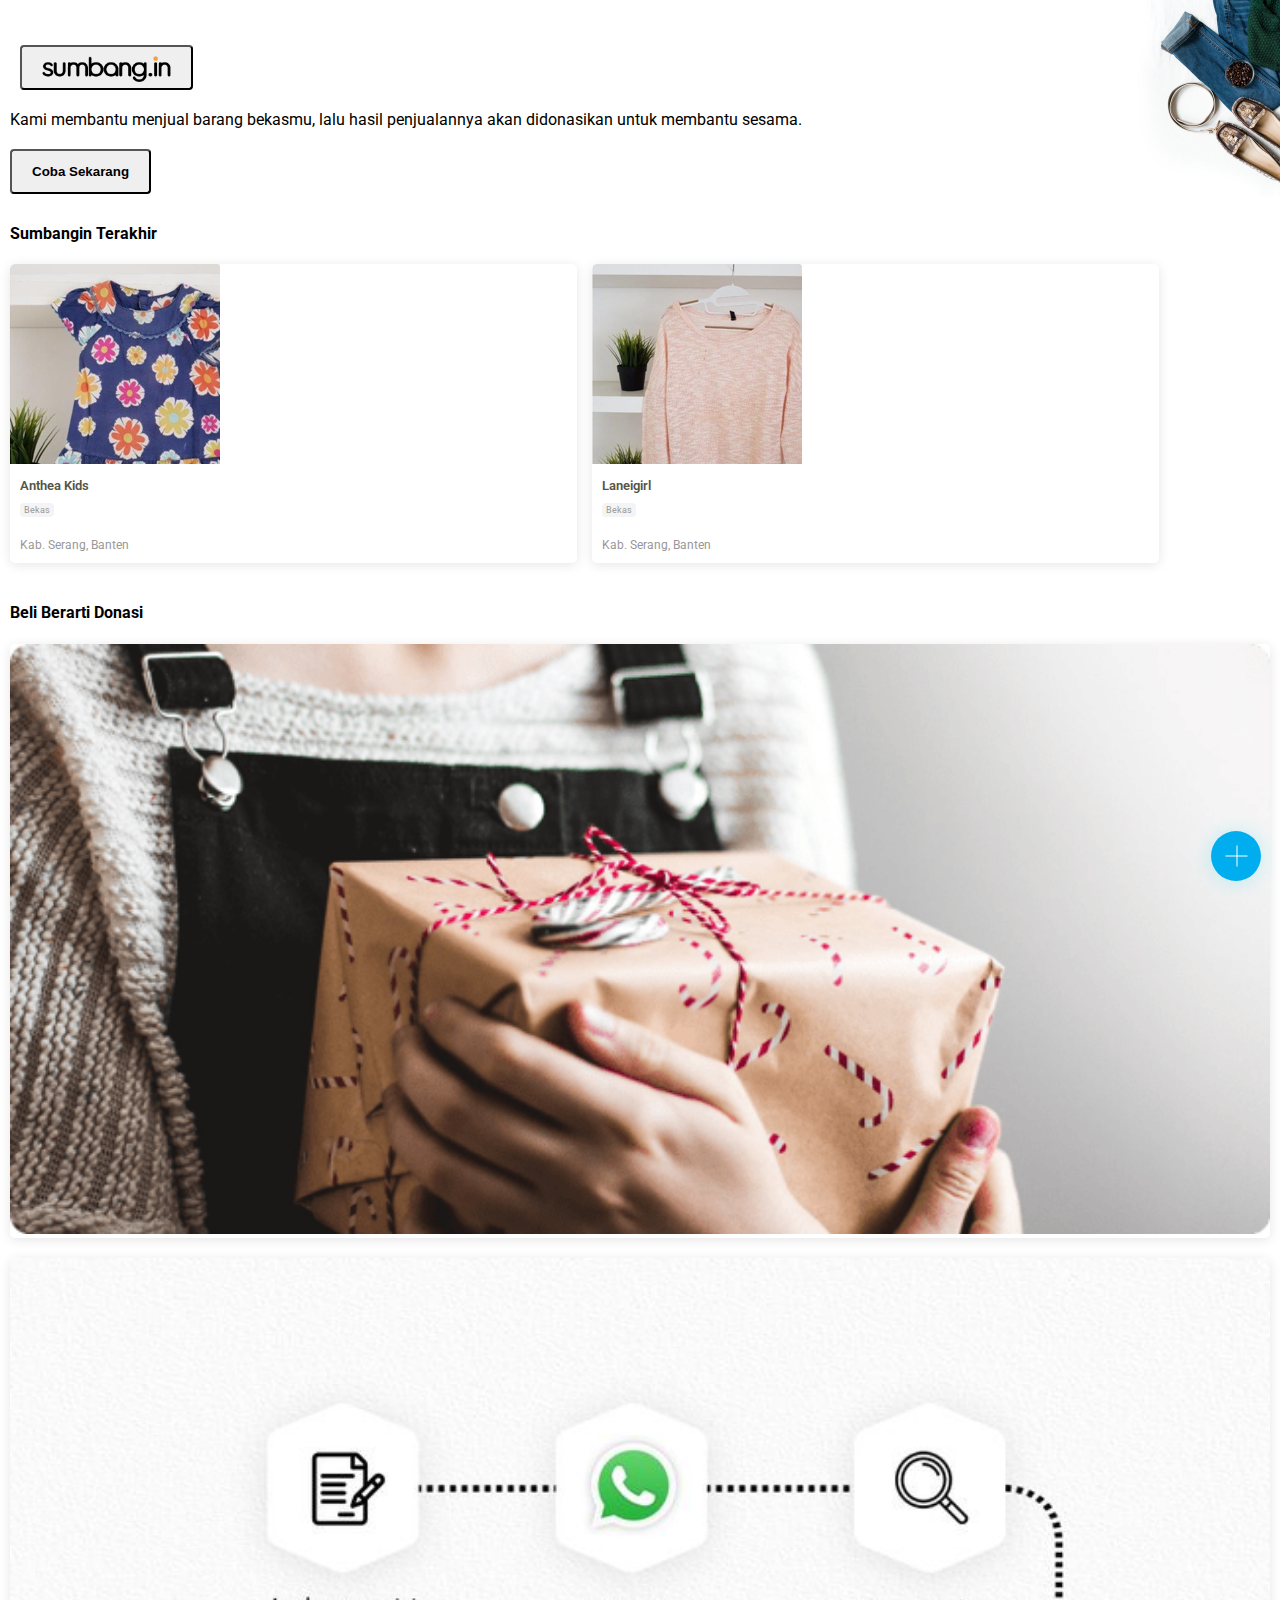
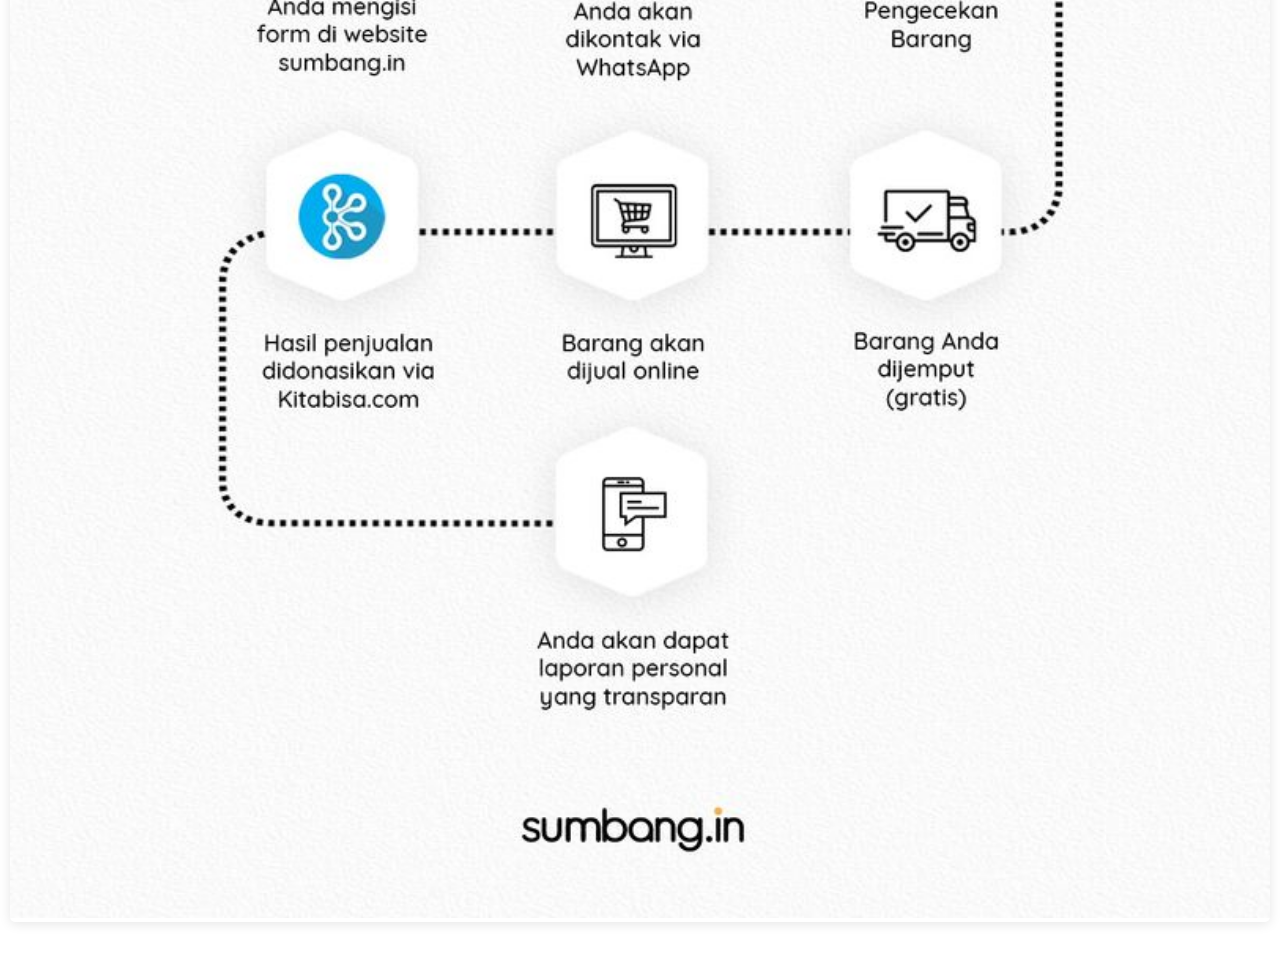
==== index.html @ 452224b4 "Update" ====
<!DOCTYPE html>
<html lang="en"> <!--<![endif]-->
<head>
<meta charset="utf-8">
<meta name="msapplication-tap-highlight" content="no" />
<meta name="viewport" content="width=device-width, initial-scale=1.0" />
<meta name="description" content="Center carousel">
<meta name="author" content="Bung Momo">
<meta http-equiv="Cache-control" content="public">
<meta name="format-detection" content="telephone=no">
<link rel="apple-touch-icon-precomposed" href="/apple-touch-icon.png" sizes="152x152">
<link rel="apple-touch-icon-precomposed" href="/apple-touch-icon.png">
<link rel="icon" type="image/png" href="/favicon.png">
<meta name="description" content="Mari turun tangan demi solidaritas kemanusiaan untuk musibah Gempa di Lombok." />
<script type="50c9aaccc6ecf32e24450e42-text/javascript">
/*<![CDATA[*/
assetUrl = "/assets/8a9e91f";
/*]]>*/
</script>
<title>Sumbangin</title>
<link href="https://cdnjs.cloudflare.com/ajax/libs/font-awesome/4.7.0/css/font-awesome.min.css" rel="stylesheet">
<link rel="stylesheet" href="https://assets.kitabisa.com/css/main.min.css?v=rev_cd9e3ce">
<!-- Stylesheets -->
<link rel="stylesheet" href="assets/css/update.css">
<!-- Owl Stylesheets -->
<link rel="stylesheet" href="assets/js/vendors/owlcarousel/owl.carousel.min.css">
<link rel="stylesheet" href="assets/js/vendors/owlcarousel/owl.theme.default.min.css">
<!-- Fancybox Stylesheets -->
<link rel="stylesheet" href="assets/js/vendors/fancybox/jquery.fancybox.min.css">
<link rel="manifest" href="/manifest.json">
</head>
<body id="site-body" class="home">
	<a href="contribute.html" class="btn--plus"><img alt="" alt="Add COntribute" src="images/btn--plus.svg"></a>
	<header class="pwa-header">
		<button class="btn">
			<img src="images/logo.svg">
		</button>
    </header>
    <!-- Login -->
	<div class="container">
		<div class="top-content">
			<p>Kami membantu menjual barang bekasmu, lalu hasil penjualannya akan didonasikan untuk membantu sesama. </p>
		</div>
        <div class="medium-padding">
			<div class="align-left">
				<button class="btn btn--normal btn--blue align-center">Coba Sekarang</button>
				<div class="margin--large-v">
					<h4>Sumbangin Terakhir</h4>
					<div class="product-item">
						<div class="product-item__head">
							<div class="product-item__badge"></div>
							<div class="product-item__image">
								<a href="detail.html"><img alt="" alt="Anthea Kids" src="images/sample-01.jpg"></a>
							</div>
						</div>
						<div class="product-item__body">
							<div class="product-item__name">
								Anthea Kids
							</div>
							<div class="product-item__option">
									<div class="product-item__info">
										Bekas
									</div>
							</div>
						</div>
						<div class="product-item_footer">
							<div class="product-item__location">
								Kab. Serang, Banten
							</div>
						</div>
					</div>
					<div class="product-item">
							<div class="product-item__head">
								<div class="product-item__badge"></div>
								<div class="product-item__image">
									<a href="detail.html"><img alt="" alt="Anthea Kids" src="images/sample-02.jpg"></a>
								</div>
							</div>
							<div class="product-item__body">
								<div class="product-item__name">
									Laneigirl
								</div>
								<div class="product-item__option">
										<div class="product-item__info">
											Bekas
										</div>
								</div>
							</div>
							<div class="product-item_footer">
								<div class="product-item__location">
									Kab. Serang, Banten
								</div>
							</div>
						</div>
					<div class="clearfix"></div>
				</div>
				<div class="margin--large-v">
					<h4>Beli Berarti Donasi</h4>
					<div class="post-content margin--medium-v">
						<img src="images/content--attribute-home.png" width="100%" alt="" />
					</div>
					<div class="post-content margin--medium-v">
						<img src="images/how-to.jpeg" alt="" width="100%" />
					</div>
				</div>
			</div>
		</div>
    </div>
	<script src="assets/js/vendors/jquery.min.js"></script>
</body>
</html>
---- assets/css/update.css ----
@import url("https://fonts.googleapis.com/css?family=Roboto:300,400,500,600");.animated-modal{max-width:550px;border-radius:8px;overflow:hidden;transform:translateY(150px);transition:all .7s}.animated-modal h2,.animated-modal p{transform:translateY(-50px);opacity:0;transition-property:transform, opacity;transition-duration:.4s}.fancybox-slide--current .animated-modal,.fancybox-slide--current .animated-modal h2,.fancybox-slide--current .animated-modal p{transform:translateY(0);opacity:1}.fancybox-slide--current .animated-modal h2{transition-delay:.1s}.fancybox-slide--current .animated-modal p{transition-delay:.3s}body{font-family:'Roboto', sans-serif !important;margin:0;padding:0;overflow-x:hidden;background-color:#fff}body.home{position:relative;background:url(../../images/top--attribute-home.png) no-repeat top right;background-size:175px auto;padding-top:25px}body.home .pwa-header{padding-top:20px;padding-bottom:20px;background:transparent}body.home .top-content{padding:0 10px}body.home .top-content p{max-width:75%;margin:0}body.home .post-content{border-radius:5px;box-shadow:0 2px 12px 0 rgba(0,0,0,0.1)}body.home .btn--plus{display:block;width:90px;height:90px;position:fixed;bottom:0;border-radius:50px;border:none;right:0;z-index:9}body .featuredImages{position:relative}body .featuredImages.owl-theme .owl-dots{position:absolute;left:0;right:0;bottom:0;z-index:9;margin:0}body .featuredImages.owl-theme .owl-dots .owl-dot span{width:6px;height:6px;background-color:#fff;box-shadow:0 2px 4px 0 rgba(0,0,0,0.15);margin:5px}body .featuredImages.owl-theme .owl-dots .owl-dot.active span{background-color:#00AFEF;width:14px}body .pwa-header{background-color:#fff;border-bottom:none;padding:20px 20px;position:relative}body .spacer{background-color:#f2f3f4;height:10px}body .product-item{position:relative;float:left;margin:0 15px 10px 0;border-radius:5px;box-shadow:0 2px 12px 0 rgba(0,0,0,0.1);-webkit-box-shadow:0 2px 12px 0 rgba(0,0,0,0.1);overflow:hidden;background-color:#fff;min-width:145px;width:45%;min-height:210px}body .product-item__head{position:relative}body .product-item__badge{width:100%;position:absolute;top:0;left:0;z-index:100}body .product-item__image{position:relative;width:100%;height:100%;min-width:145px;min-height:115px;max-width:210px;max-height:210px;overflow:hidden;border-top-right-radius:3px;border-top-left-radius:3px}body .product-item__body{height:75px;padding:10px}body .product-item__name{position:relative;height:20px;font-weight:600;font-size:13px;color:#555545;overflow:hidden;line-height:16px}body .product-item__price{font-size:12px;font-weight:600;color:#ff7900 !important;padding-top:2px}body .product-item__option{position:relative}body .product-item__info{display:inline-block;padding:2px 4px;font-size:9px;color:#989898;border-radius:4px;text-transform:capitalize;background:#f4f4f4;margin-top:2px}body .product-item_footer{position:absolute;bottom:8px;width:100%;left:0;padding:0 10px}body .product-item__location{position:relative;margin-bottom:3px;white-space:nowrap;width:100%;font-size:12px;color:#989898;overflow:hidden}body .radio-container{height:80px;width:80px;display:block;padding:20px 0;background-color:#F8F8F8;border:1px solid #D8D8D8;border-radius:10px;-webkit-transition-duration:.2s;-moz-transition-duration:.2s;-o-transition-duration:.2s;transition-duration:.2s;cursor:pointer}body .radio-container+span{font-size:12px}body .radio-image{opacity:.2}body .radio-hidden:checked ~ .radio-image{transform:scale(1);opacity:1}body .radio-hidden{position:absolute;visibility:hidden;opacity:.4}body .radio-container{margin:10px}body .radio-image:hover{transform:scale(1.03)}body .icon-cat{margin:0 auto 10px}body .fancybox-slide--html{overflow:hidden}body .fancybox-content{font-family:'Open Sans',sans-serif;text-align:center;max-width:375px;width:95%;padding:15px;position:relative;vertical-align:bottom}body .fancybox-content:before{background-color:#e8e8e8;content:'';display:block;width:50px;height:4px;border-radius:4px;position:absolute;top:10px;left:50%;margin-left:-25px;z-index:0}body .fancybox-slide--html .fancybox-content{margin-bottom:15px}body .form-input{padding:.5em .75em;border-color:#E8E9EB;border-radius:3px;box-shadow:none;height:45px}body .form__row{position:relative;margin-bottom:15px}body .form__row.change-payment{padding:8px 0;border-top:1px solid #E8E9EB;border-bottom:1px solid #E8E9EB}body .form__row--amount .label-amount{font-size:24px;color:#4A4A4A;margin:10px 15px}body .form__row--amount .input-amount{font-size:24px;color:#4a4a4a;background-color:#F8F8F8;border-color:#F8F8F8;text-align:right;padding-right:15px;height:auto}body .form__row--amount .input-amount:focus,body .form__row--amount .input-amount:active,body .form__row--amount .input-amount:visited{color:#4a4a4a}body .form__row--amount .input-amount::-webkit-input-placeholder{color:#989898;font-weight:600}body .form__row textarea{resize:none;height:auto}body .form-info--counter{position:absolute;bottom:10px;right:10px;color:#989898;font-size:12px;z-index:999}body ::-webkit-input-placeholder{color:#989898;font-weight:300}body ::-moz-placeholder{color:#989898;font-weight:300}body :-ms-input-placeholder{color:#989898;font-weight:300}body :-moz-placeholder{color:#989898;font-weight:300}body .checkbox-wrapper--alt.align-top>input[type="checkbox"]+.checkbox-content{margin-top:1px}body .tooltip .tooltip__body{background-color:#FCF28F;box-shadow:none;padding:10px;border-radius:4px}body .tooltip .tooltip__body .material-icons{vertical-align:top}body .accordion{width:100%;margin:0 0 20px}body .accordion .link{background-color:#fff;cursor:pointer;display:block;padding:15px 20px;color:#ADADAD;font-size:14px;font-weight:400;box-shadow:0 2px 4px 0 rgba(0,0,0,0.1);border-bottom:1px solid #d8d8d8;position:relative;-webkit-transition:all 0.4s ease;-o-transition:all 0.4s ease;transition:all 0.4s ease}body .accordion li:last-child .link{border-bottom:0}body .accordion li i{position:absolute;top:16px;left:12px;font-size:18px;color:#595959;-webkit-transition:all 0.4s ease;-o-transition:all 0.4s ease;transition:all 0.4s ease}body .accordion li i.fa-chevron-down{right:12px;left:auto;font-size:16px}body .accordion p{margin:10px 0}body .accordion li.open .link{color:#4d4d4d}body .accordion li.open i{color:#4d4d4d}body .accordion li.open i.fa-chevron-down{-webkit-transform:rotate(180deg);-ms-transform:rotate(180deg);-o-transform:rotate(180deg);transform:rotate(180deg)}body .accordion li.default .submenu{display:block}body .submenu{display:none;background:#f2f3f4;font-size:14px}body .submenu li ul{padding-left:20px}body .submenu li ul>li{list-style:disc;font-size:12px}body .submenu a{display:block;text-decoration:none;-webkit-transition:all 0.25s ease;-o-transition:all 0.25s ease;transition:all 0.25s ease}body .submenu a:hover{background:#b63b4d;color:#FFF}body .vcode-input{width:40px;height:40px;text-align:center;font-size:24px;border:none;border-bottom:1px solid #d8d8d8;background-color:transparent;margin:10px 6px 15px}body .input-file{opacity:0;overflow:hidden;position:absolute;z-index:-1}body .input-file+.js-labelFile{overflow:hidden;text-overflow:ellipsis;white-space:nowrap;cursor:pointer}body .input-file+.js-labelFile .icon:before{content:"\f093"}body .input-file+.js-labelFile.has-file .icon:before{content:"\f00c";color:#5AAC7B}body .container-fluid{width:100%}body .d-inline{display:inline-block}body .d-block{display:block}body .white-bg{background-color:#fff}body .grey-bg{background-color:#f2f3f4}body .btn{font-weight:600;border-radius:4px;height:45px;padding:.7em 1.5em}body .btn-stiky{padding:15px 10px;background-color:#f2f3f4}body .btn--large{padding:.9em 1.25em}body .btn-google-new{background-color:#F7F7F7}body .clr-softgrey{color:#989898}body .text-semibold{font-weight:600}body .label-text{font-size:12px}body .margin--large-t{margin-top:30px}body .margin--large-r{margin-right:30px}body .margin--large-b{margin-bottom:30px}body .margin--large-r{margin-right:30px}body .margin--large-v{margin-top:30px;margin-bottom:30px}body .margin--large-h{margin-right:30px;margin-left:30px}body .margin--medium-t{margin-top:20px}body .margin--medium-r{margin-right:20px}body .margin--medium-b{margin-bottom:20px}body .margin--medium-r{margin-right:20px}body .margin--medium-v{margin-top:20px;margin-bottom:20px}body .margin--medium-h{margin-right:20px;margin-left:20px}body .margin--normal-t{margin-top:15px}body .margin--normal-r{margin-right:15px}body .margin--normal-b{margin-bottom:15px}body .margin--normal-r{margin-right:15px}body .margin--normal-v{margin-top:15px;margin-bottom:15px}body .margin--normal-h{margin-right:15px;margin-left:15px}body .margin--small-t{margin-top:10px}body .margin--small-r{margin-right:10px}body .margin--small-b{margin-bottom:10px}body .margin--small-r{margin-right:10px}body .margin--small-v{margin-top:10px;margin-bottom:10px}body .margin--small-h{margin-right:10px;margin-left:10px}body .margin--xsmall-t{margin-top:5px}body .margin--xsmall-r{margin-right:5px}body .margin--xsmall-b{margin-bottom:5px}body .margin--xsmall-r{margin-right:5px}body .margin--xsmall-v{margin-top:5px;margin-bottom:5px}body .margin--xsmall-h{margin-right:5px;margin-left:5px}body .margin--no-t{margin-top:0}body .medium-padding{padding:20px 10px}body .large-padding{padding:20px 20px}body .no-padding{padding:0}body .no-padding-top{padding-top:0}body .no-padding-left{padding-left:0}body .no-padding-right{padding-right:0}body .no-padding-bottom{padding-bottom:0}body .clearfix{clear:both}body ol{padding-left:15px;padding-right:15px}body ul{list-style:none;padding-left:0}
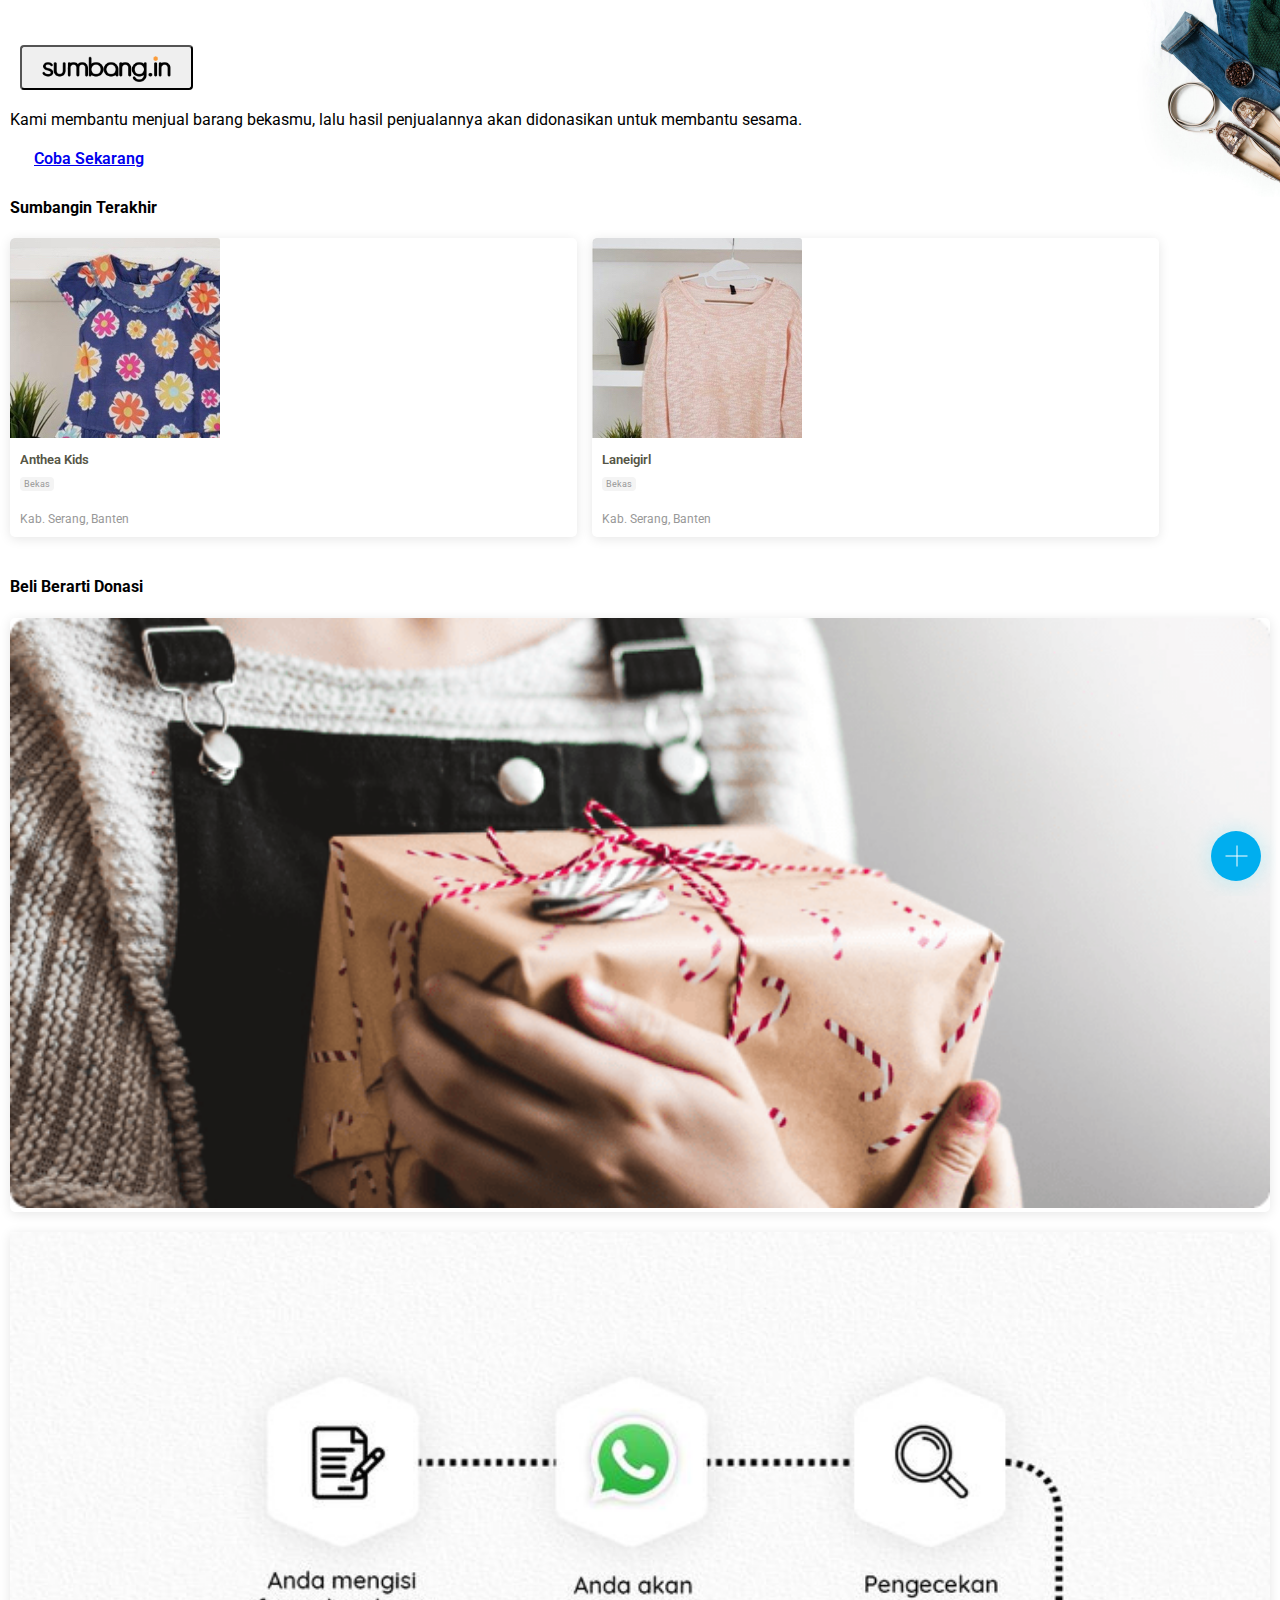
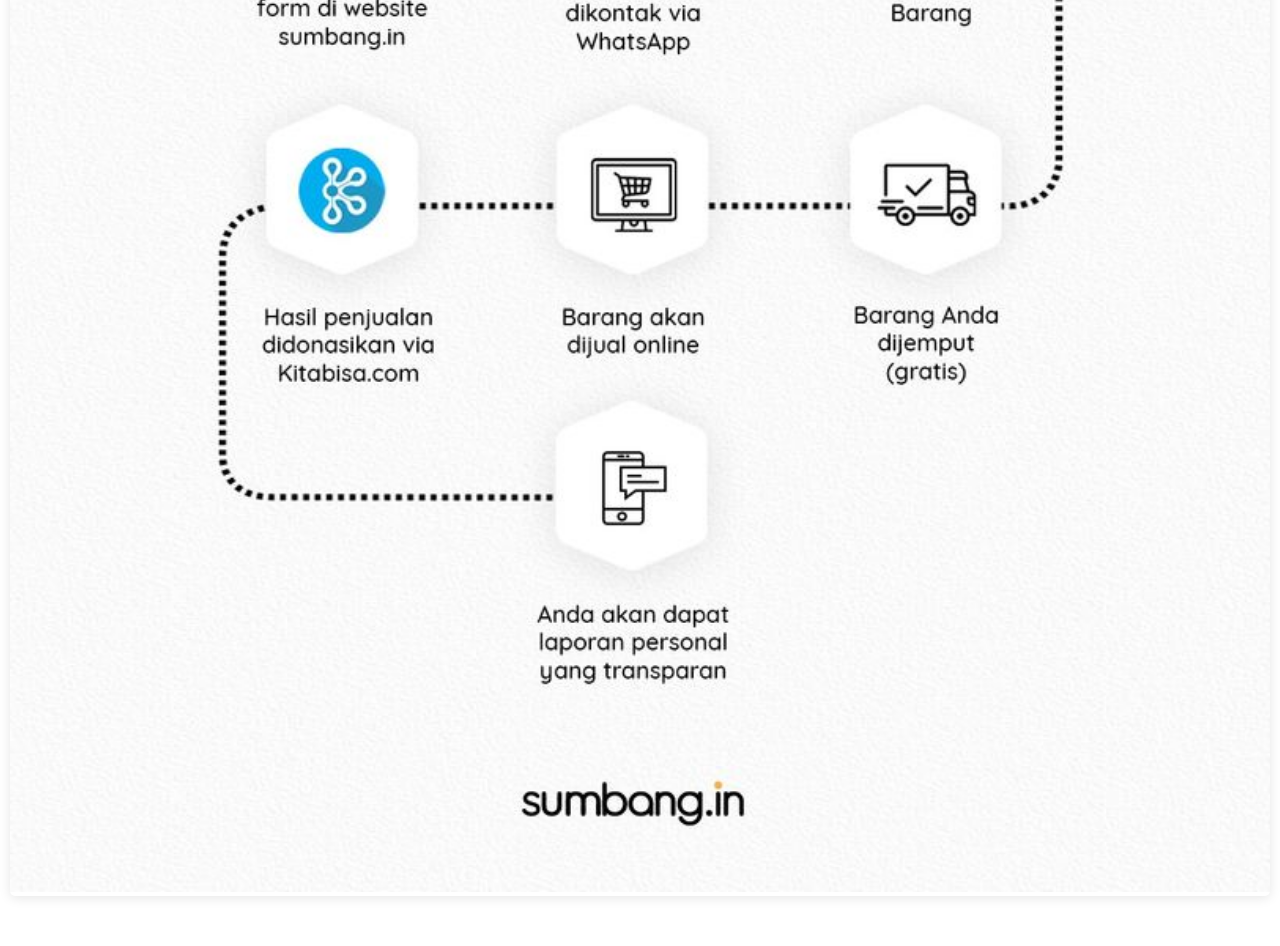
==== commit 970622bc: "Update" ====
--- a/index.html
+++ b/index.html
@@ -43,7 +43,7 @@
 		</div>
         <div class="medium-padding">
 			<div class="align-left">
-				<button class="btn btn--normal btn--blue align-center">Coba Sekarang</button>
+				<a href="contribute.html" class="btn btn--normal btn--blue align-center">Coba Sekarang</a>
 				<div class="margin--large-v">
 					<h4>Sumbangin Terakhir</h4>
 					<div class="product-item">
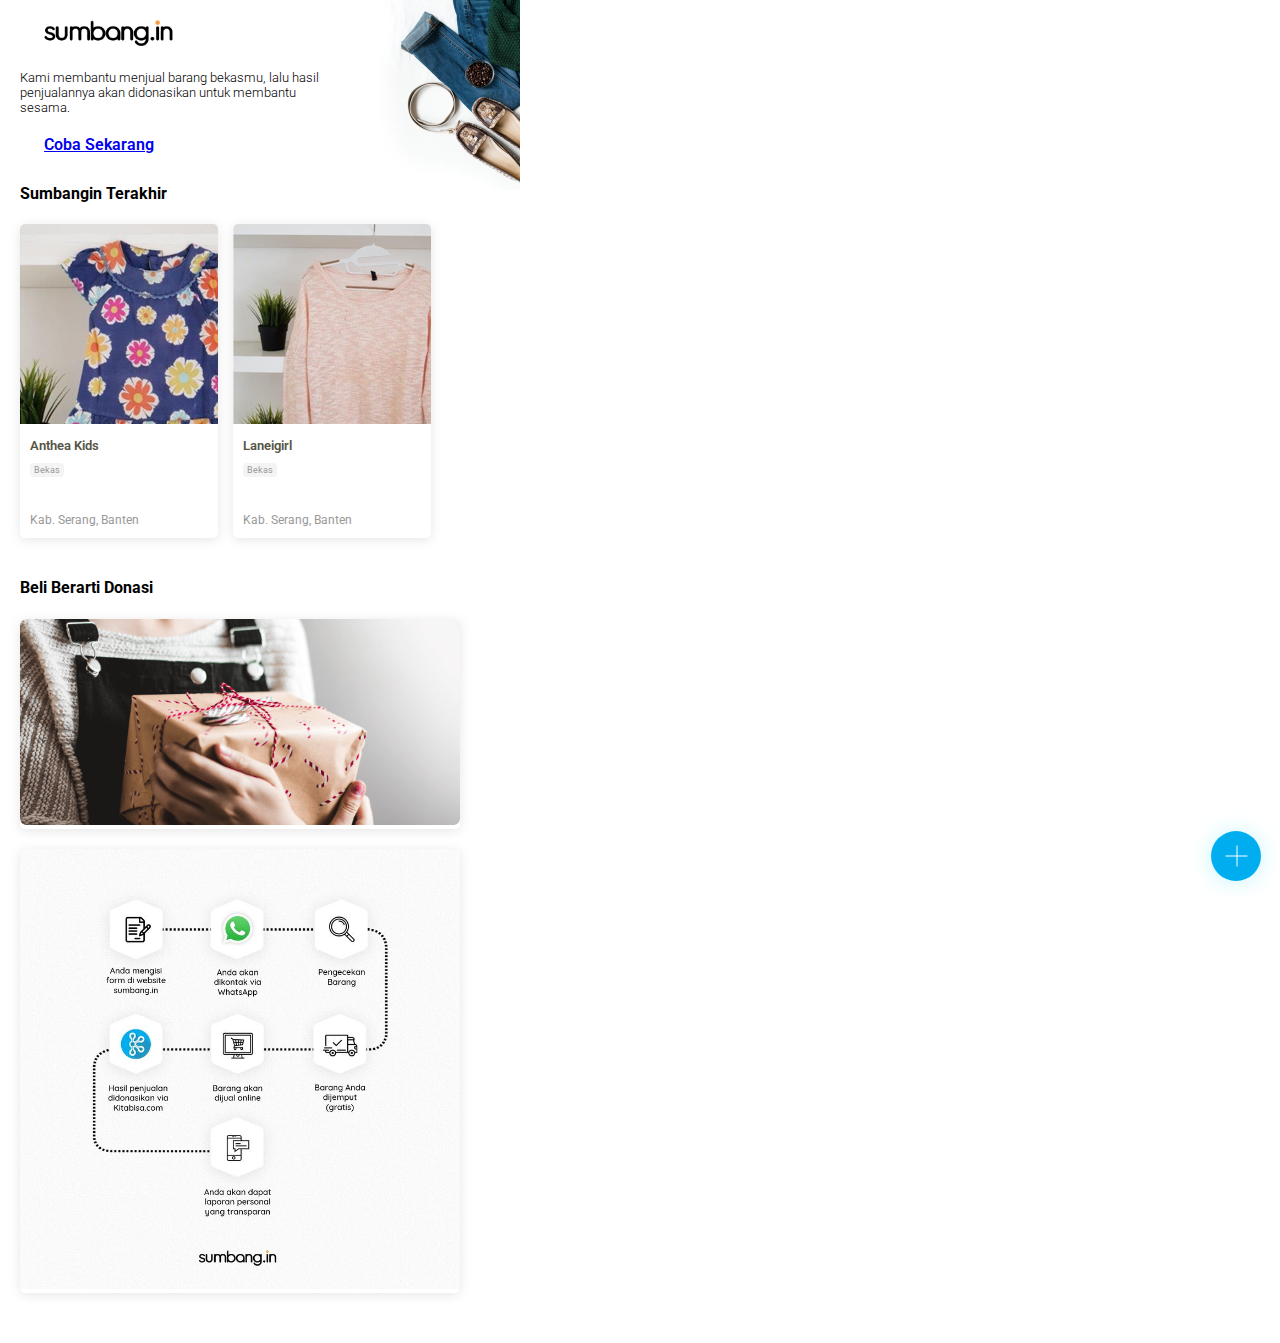
==== commit 1dfaab25: "Update contribute" ====
--- a/index.html
+++ b/index.html
@@ -11,7 +11,7 @@
 <link rel="apple-touch-icon-precomposed" href="/apple-touch-icon.png" sizes="152x152">
 <link rel="apple-touch-icon-precomposed" href="/apple-touch-icon.png">
 <link rel="icon" type="image/png" href="/favicon.png">
-<meta name="description" content="Mari turun tangan demi solidaritas kemanusiaan untuk musibah Gempa di Lombok." />
+<meta name="description" content="Kami membantu menjual barang bekasmu, lalu hasil penjualannya akan didonasikan untuk membantu sesama." />
 <script type="50c9aaccc6ecf32e24450e42-text/javascript">
 /*<![CDATA[*/
 assetUrl = "/assets/8a9e91f";
@@ -29,15 +29,14 @@
 <link rel="stylesheet" href="assets/js/vendors/fancybox/jquery.fancybox.min.css">
 <link rel="manifest" href="/manifest.json">
 </head>
-<body id="site-body" class="home">
-	<a href="contribute.html" class="btn--plus"><img alt="" alt="Add COntribute" src="images/btn--plus.svg"></a>
-	<header class="pwa-header">
-		<button class="btn">
+<body id="site-body" class="home container white-bg">
+	<a href="contribute.html" class="btn--plus"><img alt="" alt="Add Contribute" src="images/btn--plus.svg"></a>
+	<header class="pwa-header container">
+		<a href="/" class="btn" title="Sumbang.in">
 			<img src="images/logo.svg">
-		</button>
+		</a>
     </header>
-    <!-- Login -->
-	<div class="container">
+	<div class="container white-bg">
 		<div class="top-content">
 			<p>Kami membantu menjual barang bekasmu, lalu hasil penjualannya akan didonasikan untuk membantu sesama. </p>
 		</div>
--- a/assets/css/update.css
+++ b/assets/css/update.css
@@ -1 +1 @@
-@import url("https://fonts.googleapis.com/css?family=Roboto:300,400,500,600");.animated-modal{max-width:550px;border-radius:8px;overflow:hidden;transform:translateY(150px);transition:all .7s}.animated-modal h2,.animated-modal p{transform:translateY(-50px);opacity:0;transition-property:transform, opacity;transition-duration:.4s}.fancybox-slide--current .animated-modal,.fancybox-slide--current .animated-modal h2,.fancybox-slide--current .animated-modal p{transform:translateY(0);opacity:1}.fancybox-slide--current .animated-modal h2{transition-delay:.1s}.fancybox-slide--current .animated-modal p{transition-delay:.3s}body{font-family:'Roboto', sans-serif !important;margin:0;padding:0;overflow-x:hidden;background-color:#fff}body.home{position:relative;background:url(../../images/top--attribute-home.png) no-repeat top right;background-size:175px auto;padding-top:25px}body.home .pwa-header{padding-top:20px;padding-bottom:20px;background:transparent}body.home .top-content{padding:0 10px}body.home .top-content p{max-width:75%;margin:0}body.home .post-content{border-radius:5px;box-shadow:0 2px 12px 0 rgba(0,0,0,0.1)}body.home .btn--plus{display:block;width:90px;height:90px;position:fixed;bottom:0;border-radius:50px;border:none;right:0;z-index:9}body .featuredImages{position:relative}body .featuredImages.owl-theme .owl-dots{position:absolute;left:0;right:0;bottom:0;z-index:9;margin:0}body .featuredImages.owl-theme .owl-dots .owl-dot span{width:6px;height:6px;background-color:#fff;box-shadow:0 2px 4px 0 rgba(0,0,0,0.15);margin:5px}body .featuredImages.owl-theme .owl-dots .owl-dot.active span{background-color:#00AFEF;width:14px}body .pwa-header{background-color:#fff;border-bottom:none;padding:20px 20px;position:relative}body .spacer{background-color:#f2f3f4;height:10px}body .product-item{position:relative;float:left;margin:0 15px 10px 0;border-radius:5px;box-shadow:0 2px 12px 0 rgba(0,0,0,0.1);-webkit-box-shadow:0 2px 12px 0 rgba(0,0,0,0.1);overflow:hidden;background-color:#fff;min-width:145px;width:45%;min-height:210px}body .product-item__head{position:relative}body .product-item__badge{width:100%;position:absolute;top:0;left:0;z-index:100}body .product-item__image{position:relative;width:100%;height:100%;min-width:145px;min-height:115px;max-width:210px;max-height:210px;overflow:hidden;border-top-right-radius:3px;border-top-left-radius:3px}body .product-item__body{height:75px;padding:10px}body .product-item__name{position:relative;height:20px;font-weight:600;font-size:13px;color:#555545;overflow:hidden;line-height:16px}body .product-item__price{font-size:12px;font-weight:600;color:#ff7900 !important;padding-top:2px}body .product-item__option{position:relative}body .product-item__info{display:inline-block;padding:2px 4px;font-size:9px;color:#989898;border-radius:4px;text-transform:capitalize;background:#f4f4f4;margin-top:2px}body .product-item_footer{position:absolute;bottom:8px;width:100%;left:0;padding:0 10px}body .product-item__location{position:relative;margin-bottom:3px;white-space:nowrap;width:100%;font-size:12px;color:#989898;overflow:hidden}body .radio-container{height:80px;width:80px;display:block;padding:20px 0;background-color:#F8F8F8;border:1px solid #D8D8D8;border-radius:10px;-webkit-transition-duration:.2s;-moz-transition-duration:.2s;-o-transition-duration:.2s;transition-duration:.2s;cursor:pointer}body .radio-container+span{font-size:12px}body .radio-image{opacity:.2}body .radio-hidden:checked ~ .radio-image{transform:scale(1);opacity:1}body .radio-hidden{position:absolute;visibility:hidden;opacity:.4}body .radio-container{margin:10px}body .radio-image:hover{transform:scale(1.03)}body .icon-cat{margin:0 auto 10px}body .fancybox-slide--html{overflow:hidden}body .fancybox-content{font-family:'Open Sans',sans-serif;text-align:center;max-width:375px;width:95%;padding:15px;position:relative;vertical-align:bottom}body .fancybox-content:before{background-color:#e8e8e8;content:'';display:block;width:50px;height:4px;border-radius:4px;position:absolute;top:10px;left:50%;margin-left:-25px;z-index:0}body .fancybox-slide--html .fancybox-content{margin-bottom:15px}body .form-input{padding:.5em .75em;border-color:#E8E9EB;border-radius:3px;box-shadow:none;height:45px}body .form__row{position:relative;margin-bottom:15px}body .form__row.change-payment{padding:8px 0;border-top:1px solid #E8E9EB;border-bottom:1px solid #E8E9EB}body .form__row--amount .label-amount{font-size:24px;color:#4A4A4A;margin:10px 15px}body .form__row--amount .input-amount{font-size:24px;color:#4a4a4a;background-color:#F8F8F8;border-color:#F8F8F8;text-align:right;padding-right:15px;height:auto}body .form__row--amount .input-amount:focus,body .form__row--amount .input-amount:active,body .form__row--amount .input-amount:visited{color:#4a4a4a}body .form__row--amount .input-amount::-webkit-input-placeholder{color:#989898;font-weight:600}body .form__row textarea{resize:none;height:auto}body .form-info--counter{position:absolute;bottom:10px;right:10px;color:#989898;font-size:12px;z-index:999}body ::-webkit-input-placeholder{color:#989898;font-weight:300}body ::-moz-placeholder{color:#989898;font-weight:300}body :-ms-input-placeholder{color:#989898;font-weight:300}body :-moz-placeholder{color:#989898;font-weight:300}body .checkbox-wrapper--alt.align-top>input[type="checkbox"]+.checkbox-content{margin-top:1px}body .tooltip .tooltip__body{background-color:#FCF28F;box-shadow:none;padding:10px;border-radius:4px}body .tooltip .tooltip__body .material-icons{vertical-align:top}body .accordion{width:100%;margin:0 0 20px}body .accordion .link{background-color:#fff;cursor:pointer;display:block;padding:15px 20px;color:#ADADAD;font-size:14px;font-weight:400;box-shadow:0 2px 4px 0 rgba(0,0,0,0.1);border-bottom:1px solid #d8d8d8;position:relative;-webkit-transition:all 0.4s ease;-o-transition:all 0.4s ease;transition:all 0.4s ease}body .accordion li:last-child .link{border-bottom:0}body .accordion li i{position:absolute;top:16px;left:12px;font-size:18px;color:#595959;-webkit-transition:all 0.4s ease;-o-transition:all 0.4s ease;transition:all 0.4s ease}body .accordion li i.fa-chevron-down{right:12px;left:auto;font-size:16px}body .accordion p{margin:10px 0}body .accordion li.open .link{color:#4d4d4d}body .accordion li.open i{color:#4d4d4d}body .accordion li.open i.fa-chevron-down{-webkit-transform:rotate(180deg);-ms-transform:rotate(180deg);-o-transform:rotate(180deg);transform:rotate(180deg)}body .accordion li.default .submenu{display:block}body .submenu{display:none;background:#f2f3f4;font-size:14px}body .submenu li ul{padding-left:20px}body .submenu li ul>li{list-style:disc;font-size:12px}body .submenu a{display:block;text-decoration:none;-webkit-transition:all 0.25s ease;-o-transition:all 0.25s ease;transition:all 0.25s ease}body .submenu a:hover{background:#b63b4d;color:#FFF}body .vcode-input{width:40px;height:40px;text-align:center;font-size:24px;border:none;border-bottom:1px solid #d8d8d8;background-color:transparent;margin:10px 6px 15px}body .input-file{opacity:0;overflow:hidden;position:absolute;z-index:-1}body .input-file+.js-labelFile{overflow:hidden;text-overflow:ellipsis;white-space:nowrap;cursor:pointer}body .input-file+.js-labelFile .icon:before{content:"\f093"}body .input-file+.js-labelFile.has-file .icon:before{content:"\f00c";color:#5AAC7B}body .container-fluid{width:100%}body .d-inline{display:inline-block}body .d-block{display:block}body .white-bg{background-color:#fff}body .grey-bg{background-color:#f2f3f4}body .btn{font-weight:600;border-radius:4px;height:45px;padding:.7em 1.5em}body .btn-stiky{padding:15px 10px;background-color:#f2f3f4}body .btn--large{padding:.9em 1.25em}body .btn-google-new{background-color:#F7F7F7}body .clr-softgrey{color:#989898}body .text-semibold{font-weight:600}body .label-text{font-size:12px}body .margin--large-t{margin-top:30px}body .margin--large-r{margin-right:30px}body .margin--large-b{margin-bottom:30px}body .margin--large-r{margin-right:30px}body .margin--large-v{margin-top:30px;margin-bottom:30px}body .margin--large-h{margin-right:30px;margin-left:30px}body .margin--medium-t{margin-top:20px}body .margin--medium-r{margin-right:20px}body .margin--medium-b{margin-bottom:20px}body .margin--medium-r{margin-right:20px}body .margin--medium-v{margin-top:20px;margin-bottom:20px}body .margin--medium-h{margin-right:20px;margin-left:20px}body .margin--normal-t{margin-top:15px}body .margin--normal-r{margin-right:15px}body .margin--normal-b{margin-bottom:15px}body .margin--normal-r{margin-right:15px}body .margin--normal-v{margin-top:15px;margin-bottom:15px}body .margin--normal-h{margin-right:15px;margin-left:15px}body .margin--small-t{margin-top:10px}body .margin--small-r{margin-right:10px}body .margin--small-b{margin-bottom:10px}body .margin--small-r{margin-right:10px}body .margin--small-v{margin-top:10px;margin-bottom:10px}body .margin--small-h{margin-right:10px;margin-left:10px}body .margin--xsmall-t{margin-top:5px}body .margin--xsmall-r{margin-right:5px}body .margin--xsmall-b{margin-bottom:5px}body .margin--xsmall-r{margin-right:5px}body .margin--xsmall-v{margin-top:5px;margin-bottom:5px}body .margin--xsmall-h{margin-right:5px;margin-left:5px}body .margin--no-t{margin-top:0}body .medium-padding{padding:20px 10px}body .large-padding{padding:20px 20px}body .no-padding{padding:0}body .no-padding-top{padding-top:0}body .no-padding-left{padding-left:0}body .no-padding-right{padding-right:0}body .no-padding-bottom{padding-bottom:0}body .clearfix{clear:both}body ol{padding-left:15px;padding-right:15px}body ul{list-style:none;padding-left:0}
+@import url("https://fonts.googleapis.com/css?family=Roboto:300,400,500,600");.animated-modal{max-width:550px;border-radius:8px;overflow:hidden;transform:translateY(150px);transition:all .7s}.animated-modal h2,.animated-modal p{transform:translateY(-50px);opacity:0;transition-property:transform, opacity;transition-duration:.4s}.fancybox-slide--current .animated-modal,.fancybox-slide--current .animated-modal h2,.fancybox-slide--current .animated-modal p{transform:translateY(0);opacity:1}.fancybox-slide--current .animated-modal h2{transition-delay:.1s}.fancybox-slide--current .animated-modal p{transition-delay:.3s}body{font-family:'Roboto', sans-serif !important;margin:0;padding:0;overflow-x:hidden}body.home{position:relative;width:100%}body.home .pwa-header{padding-top:20px;padding-bottom:20px}body.home .pwa-header:before{content:'';display:block;position:absolute;width:175px;height:190px;top:0;right:0;z-index:2;background:#f2f4f2 url(../../images/top--attribute-home.png) no-repeat top right;background-size:175px auto}body.home .top-content{font-size:13px;font-weight:300;padding:0 20px}body.home .top-content p{max-width:70%;margin:0}body.home .post-content{border-radius:5px;box-shadow:0 2px 12px 0 rgba(0,0,0,0.1)}body.home .btn--plus{display:block;width:90px;height:90px;position:fixed;bottom:0;border-radius:50px;border:none;right:0;z-index:9}body .featuredImages{position:relative}body .featuredImages.owl-theme .owl-dots{position:absolute;left:0;right:0;bottom:0;z-index:9;margin:0}body .featuredImages.owl-theme .owl-dots .owl-dot span{width:6px;height:6px;background-color:#fff;box-shadow:0 2px 4px 0 rgba(0,0,0,0.15);margin:5px}body .featuredImages.owl-theme .owl-dots .owl-dot.active span{background-color:#00AFEF;width:14px}body .pwa-header{background-color:#fff;border-bottom:none;padding:20px 20px;position:relative}body .spacer{background-color:#f2f3f4;height:10px}body .product-item{position:relative;float:left;margin:0 15px 10px 0;border-radius:5px;box-shadow:0 2px 12px 0 rgba(0,0,0,0.1);-webkit-box-shadow:0 2px 12px 0 rgba(0,0,0,0.1);overflow:hidden;background-color:#fff;min-width:145px;width:45%;min-height:210px}body .product-item__head{position:relative}body .product-item__badge{width:100%;position:absolute;top:0;left:0;z-index:100}body .product-item__image{position:relative;width:100%;height:100%;min-width:145px;min-height:115px;max-width:210px;max-height:210px;overflow:hidden;border-top-right-radius:3px;border-top-left-radius:3px}body .product-item__body{height:90px;padding:10px}body .product-item__name{position:relative;height:20px;font-weight:600;font-size:13px;color:#555545;overflow:hidden;line-height:16px}body .product-item__price{font-size:12px;font-weight:600;color:#ff7900 !important;padding-top:2px}body .product-item__option{position:relative}body .product-item__info{display:inline-block;padding:2px 4px;font-size:9px;color:#989898;border-radius:4px;text-transform:capitalize;background:#f4f4f4;margin-top:2px}body .product-item_footer{position:absolute;bottom:8px;width:100%;left:0;padding:0 10px}body .product-item__location{position:relative;margin-bottom:3px;white-space:nowrap;width:100%;font-size:12px;color:#989898;overflow:hidden}body .radio-container{height:80px;width:80px;display:block;padding:20px 0;background-color:#F8F8F8;border:1px solid #D8D8D8;border-radius:10px;-webkit-transition-duration:.2s;-moz-transition-duration:.2s;-o-transition-duration:.2s;transition-duration:.2s;cursor:pointer}body .radio-container+span{font-size:12px}body .radio-image{opacity:.2}body .radio-hidden:checked ~ .radio-image{transform:scale(1);opacity:1}body .radio-hidden{position:absolute;visibility:hidden;opacity:.4}body .radio-container{margin:10px}body .radio-image:hover{transform:scale(1.03)}body .icon-cat{margin:0 auto 10px}body .is-hidden{display:none !important}@keyframes rotate{100%{transform:rotate(360deg)}}@keyframes dash{0%{stroke-dasharray:1,200;stroke-dashoffset:0}50%{stroke-dasharray:89,200;stroke-dashoffset:-35}100%{stroke-dasharray:89,200;stroke-dashoffset:-124}}body .loading{position:absolute;top:0;right:0;bottom:0;left:0;display:flex;flex-direction:column;justify-content:center;align-items:center}body .loading-spinner{width:50px;height:50px}body .loading-spinner svg{position:relative;animation:rotate 2s linear infinite;height:50px;width:50px}body .loading-spinner circle{stroke:var(--accent);stroke-dasharray:1,200;stroke-dashoffset:0;stroke-linecap:round;animation:dash 1.5s ease-in-out infinite}body .fancybox-slide--html{overflow:hidden}body .fancybox-content{font-family:'Open Sans',sans-serif;text-align:center;max-width:375px;width:95%;padding:15px;position:relative;vertical-align:bottom}body .fancybox-content:before{background-color:#e8e8e8;content:'';display:block;width:50px;height:4px;border-radius:4px;position:absolute;top:10px;left:50%;margin-left:-25px;z-index:0}body .fancybox-slide--html .fancybox-content{margin-bottom:15px}body .form-input{padding:.5em .75em;border-color:#E8E9EB;border-radius:3px;box-shadow:none;height:45px}body .form__row{position:relative;margin-bottom:15px}body .form__row.change-payment{padding:8px 0;border-top:1px solid #E8E9EB;border-bottom:1px solid #E8E9EB}body .form__row--amount .label-amount{font-size:24px;color:#4A4A4A;margin:10px 15px}body .form__row--amount .input-amount{font-size:24px;color:#4a4a4a;background-color:#F8F8F8;border-color:#F8F8F8;text-align:right;padding-right:15px;height:auto}body .form__row--amount .input-amount:focus,body .form__row--amount .input-amount:active,body .form__row--amount .input-amount:visited{color:#4a4a4a}body .form__row--amount .input-amount::-webkit-input-placeholder{color:#989898;font-weight:600}body .form__row textarea{resize:none;height:auto}body .form-info--counter{position:absolute;bottom:10px;right:10px;color:#989898;font-size:12px;z-index:999}body ::-webkit-input-placeholder{color:#989898;font-weight:300}body ::-moz-placeholder{color:#989898;font-weight:300}body :-ms-input-placeholder{color:#989898;font-weight:300}body :-moz-placeholder{color:#989898;font-weight:300}body .checkbox-wrapper--alt.align-top>input[type="checkbox"]+.checkbox-content{margin-top:1px}body .tooltip .tooltip__body{background-color:#FCF28F;box-shadow:none;padding:10px;border-radius:4px}body .tooltip .tooltip__body .material-icons{vertical-align:top}body .accordion{width:100%;margin:0 0 20px}body .accordion .link{background-color:#fff;cursor:pointer;display:block;padding:15px 20px;color:#ADADAD;font-size:14px;font-weight:400;box-shadow:0 2px 4px 0 rgba(0,0,0,0.1);border-bottom:1px solid #d8d8d8;position:relative;-webkit-transition:all 0.4s ease;-o-transition:all 0.4s ease;transition:all 0.4s ease}body .accordion li:last-child .link{border-bottom:0}body .accordion li i{position:absolute;top:16px;left:12px;font-size:18px;color:#595959;-webkit-transition:all 0.4s ease;-o-transition:all 0.4s ease;transition:all 0.4s ease}body .accordion li i.fa-chevron-down{right:12px;left:auto;font-size:16px}body .accordion p{margin:10px 0}body .accordion li.open .link{color:#4d4d4d}body .accordion li.open i{color:#4d4d4d}body .accordion li.open i.fa-chevron-down{-webkit-transform:rotate(180deg);-ms-transform:rotate(180deg);-o-transform:rotate(180deg);transform:rotate(180deg)}body .accordion li.default .submenu{display:block}body .submenu{display:none;background:#f2f3f4;font-size:14px}body .submenu li ul{padding-left:20px}body .submenu li ul>li{list-style:disc;font-size:12px}body .submenu a{display:block;text-decoration:none;-webkit-transition:all 0.25s ease;-o-transition:all 0.25s ease;transition:all 0.25s ease}body .submenu a:hover{background:#b63b4d;color:#FFF}body .vcode-input{width:40px;height:40px;text-align:center;font-size:24px;border:none;border-bottom:1px solid #d8d8d8;background-color:transparent;margin:10px 6px 15px}body .input-file{opacity:0;overflow:hidden;position:absolute;z-index:-1}body .input-file+.js-labelFile{overflow:hidden;text-overflow:ellipsis;white-space:nowrap;cursor:pointer}body .input-file+.js-labelFile .icon:before{content:"\f093"}body .input-file+.js-labelFile.has-file .icon:before{content:"\f00c";color:#5AAC7B}body .container{max-width:480px !important;width:100%}body .container-fluid{width:100%}body .d-inline{display:inline-block}body .d-block{display:block}body .white-bg{background-color:#fff}body .grey-bg{background-color:#f2f3f4}body .btn{font-weight:600;border-radius:4px;height:45px;padding:.7em 1.5em}body .btn-stiky{padding:15px 10px;background-color:#f2f3f4}body .btn--large{padding:.9em 1.25em}body .btn-google-new{background-color:#F7F7F7}body .clr-softgrey{color:#989898}body .text-semibold{font-weight:600}body .label-text{font-size:12px}body .margin--large-t{margin-top:30px}body .margin--large-r{margin-right:30px}body .margin--large-b{margin-bottom:30px}body .margin--large-r{margin-right:30px}body .margin--large-v{margin-top:30px;margin-bottom:30px}body .margin--large-h{margin-right:30px;margin-left:30px}body .margin--medium-t{margin-top:20px}body .margin--medium-r{margin-right:20px}body .margin--medium-b{margin-bottom:20px}body .margin--medium-r{margin-right:20px}body .margin--medium-v{margin-top:20px;margin-bottom:20px}body .margin--medium-h{margin-right:20px;margin-left:20px}body .margin--normal-t{margin-top:15px}body .margin--normal-r{margin-right:15px}body .margin--normal-b{margin-bottom:15px}body .margin--normal-r{margin-right:15px}body .margin--normal-v{margin-top:15px;margin-bottom:15px}body .margin--normal-h{margin-right:15px;margin-left:15px}body .margin--small-t{margin-top:10px}body .margin--small-r{margin-right:10px}body .margin--small-b{margin-bottom:10px}body .margin--small-r{margin-right:10px}body .margin--small-v{margin-top:10px;margin-bottom:10px}body .margin--small-h{margin-right:10px;margin-left:10px}body .margin--xsmall-t{margin-top:5px}body .margin--xsmall-r{margin-right:5px}body .margin--xsmall-b{margin-bottom:5px}body .margin--xsmall-r{margin-right:5px}body .margin--xsmall-v{margin-top:5px;margin-bottom:5px}body .margin--xsmall-h{margin-right:5px;margin-left:5px}body .margin--no-t{margin-top:0}body .medium-padding{padding:20px 20px}body .large-padding{padding:20px 20px}body .no-padding{padding:0}body .no-padding-top{padding-top:0}body .no-padding-left{padding-left:0}body .no-padding-right{padding-right:0}body .no-padding-bottom{padding-bottom:0}body .clearfix{clear:both}body ol{padding-left:15px;padding-right:15px}body ul{list-style:none;padding-left:0}
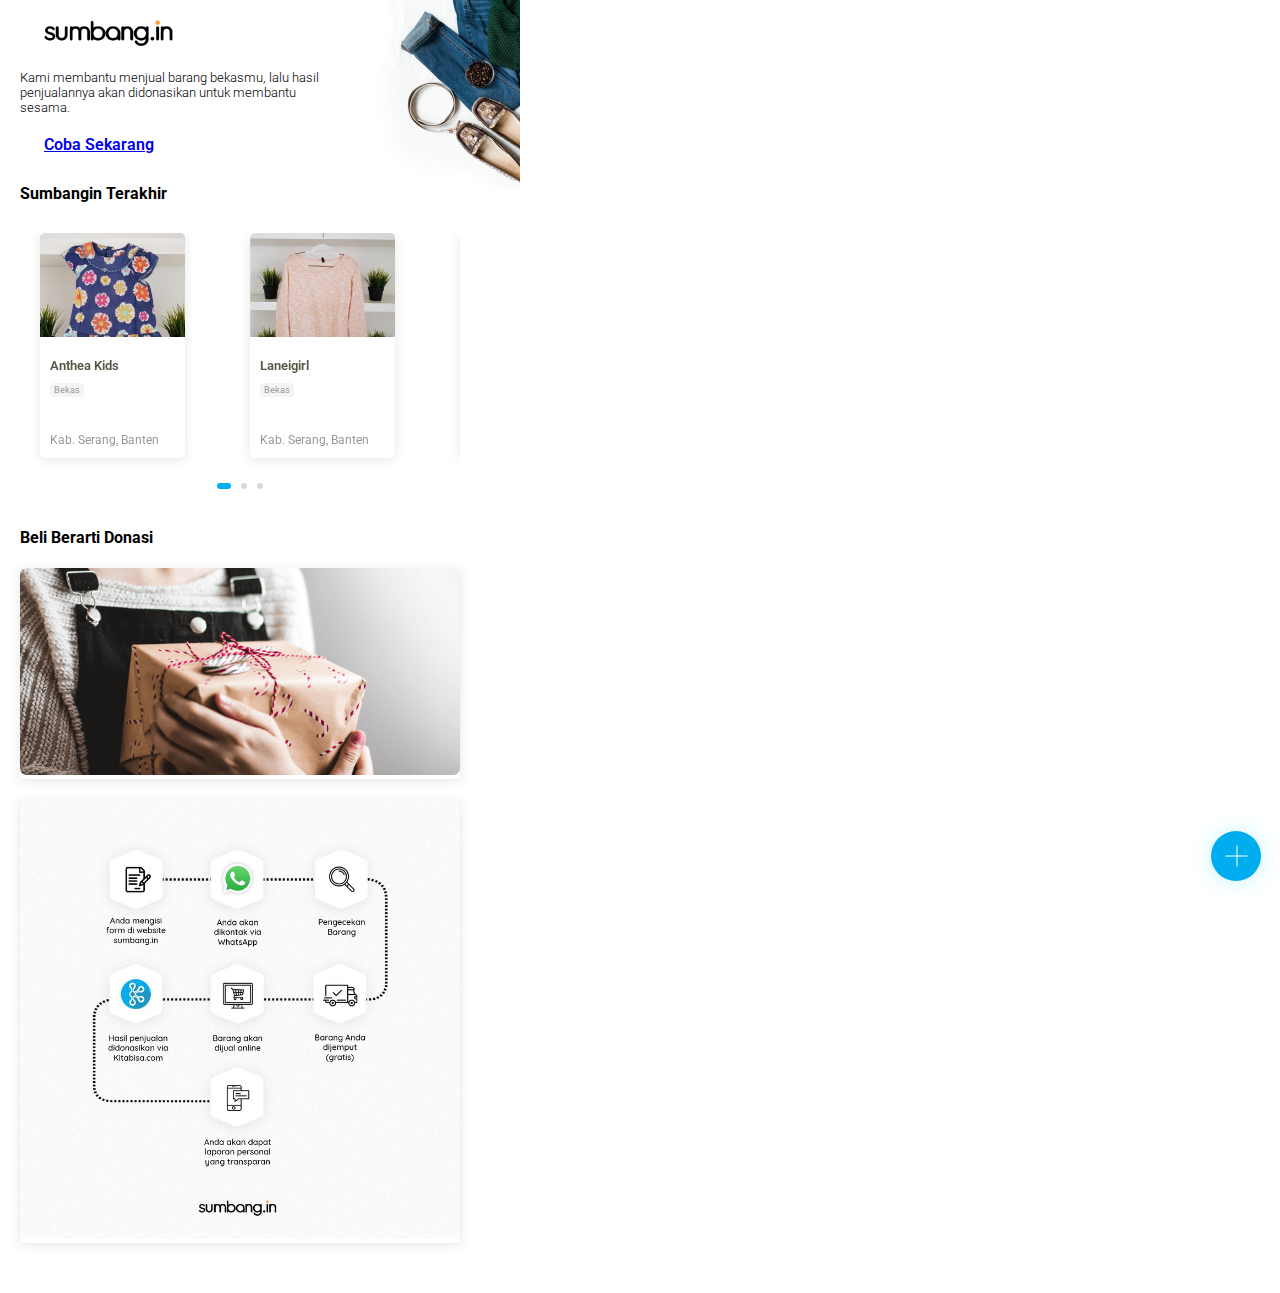
==== commit 2c8a7bde: "Update Homepage" ====
--- a/index.html
+++ b/index.html
@@ -45,16 +45,42 @@
 				<a href="contribute.html" class="btn btn--normal btn--blue align-center">Coba Sekarang</a>
 				<div class="margin--large-v">
 					<h4>Sumbangin Terakhir</h4>
-					<div class="product-item">
+				</div>
+		</div>
+		<div class="featured owl-carousel owl-theme">
+				<div class="product-item">
+					<div class="product-item__head">
+						<div class="product-item__badge"></div>
+						<div class="product-item__image">
+							<a href="detail.html"><img alt="" alt="Anthea Kids" src="images/sample-01.jpg"></a>
+						</div>
+					</div>
+					<div class="product-item__body">
+						<div class="product-item__name">
+							Anthea Kids
+						</div>
+						<div class="product-item__option">
+								<div class="product-item__info">
+									Bekas
+								</div>
+						</div>
+					</div>
+					<div class="product-item_footer">
+						<div class="product-item__location">
+							Kab. Serang, Banten
+						</div>
+					</div>
+				</div>
+				<div class="product-item">
 						<div class="product-item__head">
 							<div class="product-item__badge"></div>
 							<div class="product-item__image">
-								<a href="detail.html"><img alt="" alt="Anthea Kids" src="images/sample-01.jpg"></a>
+								<a href="detail.html"><img alt="" alt="Anthea Kids" src="images/sample-02.jpg"></a>
 							</div>
 						</div>
 						<div class="product-item__body">
 							<div class="product-item__name">
-								Anthea Kids
+								Laneigirl
 							</div>
 							<div class="product-item__option">
 									<div class="product-item__info">
@@ -91,20 +117,82 @@
 								</div>
 							</div>
 						</div>
-					<div class="clearfix"></div>
-				</div>
+						<div class="product-item">
+								<div class="product-item__head">
+									<div class="product-item__badge"></div>
+									<div class="product-item__image">
+										<a href="detail.html"><img alt="" alt="Anthea Kids" src="images/sample-02.jpg"></a>
+									</div>
+								</div>
+								<div class="product-item__body">
+									<div class="product-item__name">
+										Laneigirl
+									</div>
+									<div class="product-item__option">
+											<div class="product-item__info">
+												Bekas
+											</div>
+									</div>
+								</div>
+								<div class="product-item_footer">
+									<div class="product-item__location">
+										Kab. Serang, Banten
+									</div>
+								</div>
+							</div>
+							<div class="product-item">
+									<div class="product-item__head">
+										<div class="product-item__badge"></div>
+										<div class="product-item__image">
+											<a href="detail.html"><img alt="" alt="Anthea Kids" src="images/sample-02.jpg"></a>
+										</div>
+									</div>
+									<div class="product-item__body">
+										<div class="product-item__name">
+											Laneigirl
+										</div>
+										<div class="product-item__option">
+												<div class="product-item__info">
+													Bekas
+												</div>
+										</div>
+									</div>
+									<div class="product-item_footer">
+										<div class="product-item__location">
+											Kab. Serang, Banten
+										</div>
+									</div>
+								</div>
+			</div>
+			<div class="clearfix"></div>
 				<div class="margin--large-v">
 					<h4>Beli Berarti Donasi</h4>
 					<div class="post-content margin--medium-v">
-						<img src="images/content--attribute-home.png" width="100%" alt="" />
+							<a href="images/content--attribute-home.png" data-fancybox><img src="images/content--attribute-home.png" alt="" width="100%" /></a>
 					</div>
 					<div class="post-content margin--medium-v">
-						<img src="images/how-to.jpeg" alt="" width="100%" />
+						<a href="images/how-to.jpeg" data-fancybox><img src="images/how-to.jpeg" alt="" width="100%" /></a>
 					</div>
 				</div>
-			</div>
-		</div>
     </div>
 	<script src="assets/js/vendors/jquery.min.js"></script>
+	<script src="assets/js/vendors/owlcarousel/owl.carousel.min.js"></script>
+    <script src="assets/js/vendors/fancybox/jquery.fancybox.min.js"></script>
+
+    <script type="text/javascript">
+        jQuery(document).ready(function($) {
+            $('.featured').owlCarousel({
+				stagePadding: 20,
+            	autoplay:true,
+			    autoplayTimeout:6000,
+			    autoplayHoverPause:true,
+                center: false,
+                loop: false,
+                margin: 20,
+				items : 2
+            });
+
+        });
+	</script>
 </body>
 </html>--- a/assets/css/update.css
+++ b/assets/css/update.css
@@ -1 +1 @@
-@import url("https://fonts.googleapis.com/css?family=Roboto:300,400,500,600");.animated-modal{max-width:550px;border-radius:8px;overflow:hidden;transform:translateY(150px);transition:all .7s}.animated-modal h2,.animated-modal p{transform:translateY(-50px);opacity:0;transition-property:transform, opacity;transition-duration:.4s}.fancybox-slide--current .animated-modal,.fancybox-slide--current .animated-modal h2,.fancybox-slide--current .animated-modal p{transform:translateY(0);opacity:1}.fancybox-slide--current .animated-modal h2{transition-delay:.1s}.fancybox-slide--current .animated-modal p{transition-delay:.3s}body{font-family:'Roboto', sans-serif !important;margin:0;padding:0;overflow-x:hidden}body.home{position:relative;width:100%}body.home .pwa-header{padding-top:20px;padding-bottom:20px}body.home .pwa-header:before{content:'';display:block;position:absolute;width:175px;height:190px;top:0;right:0;z-index:2;background:#f2f4f2 url(../../images/top--attribute-home.png) no-repeat top right;background-size:175px auto}body.home .top-content{font-size:13px;font-weight:300;padding:0 20px}body.home .top-content p{max-width:70%;margin:0}body.home .post-content{border-radius:5px;box-shadow:0 2px 12px 0 rgba(0,0,0,0.1)}body.home .btn--plus{display:block;width:90px;height:90px;position:fixed;bottom:0;border-radius:50px;border:none;right:0;z-index:9}body .featuredImages{position:relative}body .featuredImages.owl-theme .owl-dots{position:absolute;left:0;right:0;bottom:0;z-index:9;margin:0}body .featuredImages.owl-theme .owl-dots .owl-dot span{width:6px;height:6px;background-color:#fff;box-shadow:0 2px 4px 0 rgba(0,0,0,0.15);margin:5px}body .featuredImages.owl-theme .owl-dots .owl-dot.active span{background-color:#00AFEF;width:14px}body .pwa-header{background-color:#fff;border-bottom:none;padding:20px 20px;position:relative}body .spacer{background-color:#f2f3f4;height:10px}body .product-item{position:relative;float:left;margin:0 15px 10px 0;border-radius:5px;box-shadow:0 2px 12px 0 rgba(0,0,0,0.1);-webkit-box-shadow:0 2px 12px 0 rgba(0,0,0,0.1);overflow:hidden;background-color:#fff;min-width:145px;width:45%;min-height:210px}body .product-item__head{position:relative}body .product-item__badge{width:100%;position:absolute;top:0;left:0;z-index:100}body .product-item__image{position:relative;width:100%;height:100%;min-width:145px;min-height:115px;max-width:210px;max-height:210px;overflow:hidden;border-top-right-radius:3px;border-top-left-radius:3px}body .product-item__body{height:90px;padding:10px}body .product-item__name{position:relative;height:20px;font-weight:600;font-size:13px;color:#555545;overflow:hidden;line-height:16px}body .product-item__price{font-size:12px;font-weight:600;color:#ff7900 !important;padding-top:2px}body .product-item__option{position:relative}body .product-item__info{display:inline-block;padding:2px 4px;font-size:9px;color:#989898;border-radius:4px;text-transform:capitalize;background:#f4f4f4;margin-top:2px}body .product-item_footer{position:absolute;bottom:8px;width:100%;left:0;padding:0 10px}body .product-item__location{position:relative;margin-bottom:3px;white-space:nowrap;width:100%;font-size:12px;color:#989898;overflow:hidden}body .radio-container{height:80px;width:80px;display:block;padding:20px 0;background-color:#F8F8F8;border:1px solid #D8D8D8;border-radius:10px;-webkit-transition-duration:.2s;-moz-transition-duration:.2s;-o-transition-duration:.2s;transition-duration:.2s;cursor:pointer}body .radio-container+span{font-size:12px}body .radio-image{opacity:.2}body .radio-hidden:checked ~ .radio-image{transform:scale(1);opacity:1}body .radio-hidden{position:absolute;visibility:hidden;opacity:.4}body .radio-container{margin:10px}body .radio-image:hover{transform:scale(1.03)}body .icon-cat{margin:0 auto 10px}body .is-hidden{display:none !important}@keyframes rotate{100%{transform:rotate(360deg)}}@keyframes dash{0%{stroke-dasharray:1,200;stroke-dashoffset:0}50%{stroke-dasharray:89,200;stroke-dashoffset:-35}100%{stroke-dasharray:89,200;stroke-dashoffset:-124}}body .loading{position:absolute;top:0;right:0;bottom:0;left:0;display:flex;flex-direction:column;justify-content:center;align-items:center}body .loading-spinner{width:50px;height:50px}body .loading-spinner svg{position:relative;animation:rotate 2s linear infinite;height:50px;width:50px}body .loading-spinner circle{stroke:var(--accent);stroke-dasharray:1,200;stroke-dashoffset:0;stroke-linecap:round;animation:dash 1.5s ease-in-out infinite}body .fancybox-slide--html{overflow:hidden}body .fancybox-content{font-family:'Open Sans',sans-serif;text-align:center;max-width:375px;width:95%;padding:15px;position:relative;vertical-align:bottom}body .fancybox-content:before{background-color:#e8e8e8;content:'';display:block;width:50px;height:4px;border-radius:4px;position:absolute;top:10px;left:50%;margin-left:-25px;z-index:0}body .fancybox-slide--html .fancybox-content{margin-bottom:15px}body .form-input{padding:.5em .75em;border-color:#E8E9EB;border-radius:3px;box-shadow:none;height:45px}body .form__row{position:relative;margin-bottom:15px}body .form__row.change-payment{padding:8px 0;border-top:1px solid #E8E9EB;border-bottom:1px solid #E8E9EB}body .form__row--amount .label-amount{font-size:24px;color:#4A4A4A;margin:10px 15px}body .form__row--amount .input-amount{font-size:24px;color:#4a4a4a;background-color:#F8F8F8;border-color:#F8F8F8;text-align:right;padding-right:15px;height:auto}body .form__row--amount .input-amount:focus,body .form__row--amount .input-amount:active,body .form__row--amount .input-amount:visited{color:#4a4a4a}body .form__row--amount .input-amount::-webkit-input-placeholder{color:#989898;font-weight:600}body .form__row textarea{resize:none;height:auto}body .form-info--counter{position:absolute;bottom:10px;right:10px;color:#989898;font-size:12px;z-index:999}body ::-webkit-input-placeholder{color:#989898;font-weight:300}body ::-moz-placeholder{color:#989898;font-weight:300}body :-ms-input-placeholder{color:#989898;font-weight:300}body :-moz-placeholder{color:#989898;font-weight:300}body .checkbox-wrapper--alt.align-top>input[type="checkbox"]+.checkbox-content{margin-top:1px}body .tooltip .tooltip__body{background-color:#FCF28F;box-shadow:none;padding:10px;border-radius:4px}body .tooltip .tooltip__body .material-icons{vertical-align:top}body .accordion{width:100%;margin:0 0 20px}body .accordion .link{background-color:#fff;cursor:pointer;display:block;padding:15px 20px;color:#ADADAD;font-size:14px;font-weight:400;box-shadow:0 2px 4px 0 rgba(0,0,0,0.1);border-bottom:1px solid #d8d8d8;position:relative;-webkit-transition:all 0.4s ease;-o-transition:all 0.4s ease;transition:all 0.4s ease}body .accordion li:last-child .link{border-bottom:0}body .accordion li i{position:absolute;top:16px;left:12px;font-size:18px;color:#595959;-webkit-transition:all 0.4s ease;-o-transition:all 0.4s ease;transition:all 0.4s ease}body .accordion li i.fa-chevron-down{right:12px;left:auto;font-size:16px}body .accordion p{margin:10px 0}body .accordion li.open .link{color:#4d4d4d}body .accordion li.open i{color:#4d4d4d}body .accordion li.open i.fa-chevron-down{-webkit-transform:rotate(180deg);-ms-transform:rotate(180deg);-o-transform:rotate(180deg);transform:rotate(180deg)}body .accordion li.default .submenu{display:block}body .submenu{display:none;background:#f2f3f4;font-size:14px}body .submenu li ul{padding-left:20px}body .submenu li ul>li{list-style:disc;font-size:12px}body .submenu a{display:block;text-decoration:none;-webkit-transition:all 0.25s ease;-o-transition:all 0.25s ease;transition:all 0.25s ease}body .submenu a:hover{background:#b63b4d;color:#FFF}body .vcode-input{width:40px;height:40px;text-align:center;font-size:24px;border:none;border-bottom:1px solid #d8d8d8;background-color:transparent;margin:10px 6px 15px}body .input-file{opacity:0;overflow:hidden;position:absolute;z-index:-1}body .input-file+.js-labelFile{overflow:hidden;text-overflow:ellipsis;white-space:nowrap;cursor:pointer}body .input-file+.js-labelFile .icon:before{content:"\f093"}body .input-file+.js-labelFile.has-file .icon:before{content:"\f00c";color:#5AAC7B}body .container{max-width:480px !important;width:100%}body .container-fluid{width:100%}body .d-inline{display:inline-block}body .d-block{display:block}body .white-bg{background-color:#fff}body .grey-bg{background-color:#f2f3f4}body .btn{font-weight:600;border-radius:4px;height:45px;padding:.7em 1.5em}body .btn-stiky{padding:15px 10px;background-color:#f2f3f4}body .btn--large{padding:.9em 1.25em}body .btn-google-new{background-color:#F7F7F7}body .clr-softgrey{color:#989898}body .text-semibold{font-weight:600}body .label-text{font-size:12px}body .margin--large-t{margin-top:30px}body .margin--large-r{margin-right:30px}body .margin--large-b{margin-bottom:30px}body .margin--large-r{margin-right:30px}body .margin--large-v{margin-top:30px;margin-bottom:30px}body .margin--large-h{margin-right:30px;margin-left:30px}body .margin--medium-t{margin-top:20px}body .margin--medium-r{margin-right:20px}body .margin--medium-b{margin-bottom:20px}body .margin--medium-r{margin-right:20px}body .margin--medium-v{margin-top:20px;margin-bottom:20px}body .margin--medium-h{margin-right:20px;margin-left:20px}body .margin--normal-t{margin-top:15px}body .margin--normal-r{margin-right:15px}body .margin--normal-b{margin-bottom:15px}body .margin--normal-r{margin-right:15px}body .margin--normal-v{margin-top:15px;margin-bottom:15px}body .margin--normal-h{margin-right:15px;margin-left:15px}body .margin--small-t{margin-top:10px}body .margin--small-r{margin-right:10px}body .margin--small-b{margin-bottom:10px}body .margin--small-r{margin-right:10px}body .margin--small-v{margin-top:10px;margin-bottom:10px}body .margin--small-h{margin-right:10px;margin-left:10px}body .margin--xsmall-t{margin-top:5px}body .margin--xsmall-r{margin-right:5px}body .margin--xsmall-b{margin-bottom:5px}body .margin--xsmall-r{margin-right:5px}body .margin--xsmall-v{margin-top:5px;margin-bottom:5px}body .margin--xsmall-h{margin-right:5px;margin-left:5px}body .margin--no-t{margin-top:0}body .medium-padding{padding:20px 20px}body .large-padding{padding:20px 20px}body .no-padding{padding:0}body .no-padding-top{padding-top:0}body .no-padding-left{padding-left:0}body .no-padding-right{padding-right:0}body .no-padding-bottom{padding-bottom:0}body .clearfix{clear:both}body ol{padding-left:15px;padding-right:15px}body ul{list-style:none;padding-left:0}
+@import url("https://fonts.googleapis.com/css?family=Roboto:300,400,500,600");.animated-modal{max-width:550px;border-radius:8px;overflow:hidden;transform:translateY(150px);transition:all .7s}.animated-modal h2,.animated-modal p{transform:translateY(-50px);opacity:0;transition-property:transform, opacity;transition-duration:.4s}.fancybox-slide--current .animated-modal,.fancybox-slide--current .animated-modal h2,.fancybox-slide--current .animated-modal p{transform:translateY(0);opacity:1}.fancybox-slide--current .animated-modal h2{transition-delay:.1s}.fancybox-slide--current .animated-modal p{transition-delay:.3s}body{font-family:'Roboto', sans-serif !important;margin:0;padding:0;overflow-x:hidden}body.home{position:relative;width:100%}body.home .pwa-header{padding-top:20px;padding-bottom:20px}body.home .pwa-header:before{content:'';display:block;position:absolute;width:175px;height:190px;top:0;right:0;z-index:2;background:#f2f4f2 url(../../images/top--attribute-home.png) no-repeat top right;background-size:175px auto}body.home .top-content{position:relative;z-index:5;font-size:13px;font-weight:300;padding:0 20px}body.home .top-content p{max-width:70%;margin:0}body.home .post-content{border-radius:5px;box-shadow:0 2px 12px 0 rgba(0,0,0,0.1)}body.home .btn--plus{display:block;width:90px;height:90px;position:fixed;bottom:0;border-radius:50px;border:none;right:0;z-index:9}body .featured{position:relative}body .featured.owl-theme .owl-dots{z-index:9;margin:0}body .featured.owl-theme .owl-dots .owl-dot span{width:6px;height:6px;background-color:#d8d8d8;margin:5px}body .featured.owl-theme .owl-dots .owl-dot.active span{background-color:#00AFEF;width:14px}body .pwa-header{background-color:#fff;border-bottom:none;padding:20px 20px;position:relative}body .spacer{background-color:#f2f3f4;height:10px}body .product-item{position:relative;float:left;margin:0 0 10px 0;border-radius:5px;box-shadow:0 2px 12px 0 rgba(0,0,0,0.1);-webkit-box-shadow:0 2px 12px 0 rgba(0,0,0,0.1);overflow:hidden;background-color:#fff;min-width:145px;width:45%;min-height:210px}body .product-item__head{position:relative}body .product-item__badge{width:100%;position:absolute;top:0;left:0;z-index:100}body .product-item__image{position:relative;width:100%;height:100%;min-width:145px;min-height:115px;max-width:210px;max-height:210px;overflow:hidden;border-top-right-radius:3px;border-top-left-radius:3px}body .product-item__body{height:90px;padding:10px}body .product-item__name{position:relative;height:20px;font-weight:600;font-size:13px;color:#555545;overflow:hidden;line-height:16px}body .product-item__price{font-size:12px;font-weight:600;color:#ff7900 !important;padding-top:2px}body .product-item__option{position:relative}body .product-item__info{display:inline-block;padding:2px 4px;font-size:9px;color:#989898;border-radius:4px;text-transform:capitalize;background:#f4f4f4;margin-top:2px}body .product-item_footer{position:absolute;bottom:8px;width:100%;left:0;padding:0 10px}body .product-item__location{position:relative;margin-bottom:3px;white-space:nowrap;width:100%;font-size:12px;color:#989898;overflow:hidden}body .radio-container{height:80px;width:80px;display:block;padding:20px 0;background-color:#F8F8F8;border:1px solid #D8D8D8;border-radius:10px;-webkit-transition-duration:.2s;-moz-transition-duration:.2s;-o-transition-duration:.2s;transition-duration:.2s;cursor:pointer}body .radio-container+span{font-size:12px}body .radio-image{opacity:.2}body .radio-hidden:checked ~ .radio-image{transform:scale(1);opacity:1}body .radio-hidden{position:absolute;visibility:hidden;opacity:.4}body .radio-container{margin:10px}body .radio-image:hover{transform:scale(1.03)}body .icon-cat{margin:0 auto 10px}body .is-hidden{display:none !important}@keyframes rotate{100%{transform:rotate(360deg)}}@keyframes dash{0%{stroke-dasharray:1,200;stroke-dashoffset:0}50%{stroke-dasharray:89,200;stroke-dashoffset:-35}100%{stroke-dasharray:89,200;stroke-dashoffset:-124}}body .loading{position:absolute;top:0;right:0;bottom:0;left:0;display:flex;flex-direction:column;justify-content:center;align-items:center}body .loading-spinner{width:50px;height:50px}body .loading-spinner svg{position:relative;animation:rotate 2s linear infinite;height:50px;width:50px}body .loading-spinner circle{stroke:var(--accent);stroke-dasharray:1,200;stroke-dashoffset:0;stroke-linecap:round;animation:dash 1.5s ease-in-out infinite}body .fancybox-slide--html{overflow:hidden}body .fancybox-content{font-family:'Open Sans',sans-serif;text-align:center;max-width:375px;width:95%;padding:15px;position:relative;vertical-align:bottom}body .fancybox-content:before{background-color:#e8e8e8;content:'';display:block;width:50px;height:4px;border-radius:4px;position:absolute;top:10px;left:50%;margin-left:-25px;z-index:0}body .fancybox-slide--html .fancybox-content{margin-bottom:15px}body .form-input{padding:.5em .75em;border-color:#E8E9EB;border-radius:3px;box-shadow:none;height:45px}body .form__row{position:relative;margin-bottom:15px}body .form__row.change-payment{padding:8px 0;border-top:1px solid #E8E9EB;border-bottom:1px solid #E8E9EB}body .form__row--amount .label-amount{font-size:24px;color:#4A4A4A;margin:10px 15px}body .form__row--amount .input-amount{font-size:24px;color:#4a4a4a;background-color:#F8F8F8;border-color:#F8F8F8;text-align:right;padding-right:15px;height:auto}body .form__row--amount .input-amount:focus,body .form__row--amount .input-amount:active,body .form__row--amount .input-amount:visited{color:#4a4a4a}body .form__row--amount .input-amount::-webkit-input-placeholder{color:#989898;font-weight:600}body .form__row textarea{resize:none;height:auto}body .form-info--counter{position:absolute;bottom:10px;right:10px;color:#989898;font-size:12px;z-index:999}body ::-webkit-input-placeholder{color:#989898;font-weight:300}body ::-moz-placeholder{color:#989898;font-weight:300}body :-ms-input-placeholder{color:#989898;font-weight:300}body :-moz-placeholder{color:#989898;font-weight:300}body .checkbox-wrapper--alt.align-top>input[type="checkbox"]+.checkbox-content{margin-top:1px}body .tooltip .tooltip__body{background-color:#FCF28F;box-shadow:none;padding:10px;border-radius:4px}body .tooltip .tooltip__body .material-icons{vertical-align:top}body .accordion{width:100%;margin:0 0 20px}body .accordion .link{background-color:#fff;cursor:pointer;display:block;padding:15px 20px;color:#ADADAD;font-size:14px;font-weight:400;box-shadow:0 2px 4px 0 rgba(0,0,0,0.1);border-bottom:1px solid #d8d8d8;position:relative;-webkit-transition:all 0.4s ease;-o-transition:all 0.4s ease;transition:all 0.4s ease}body .accordion li:last-child .link{border-bottom:0}body .accordion li i{position:absolute;top:16px;left:12px;font-size:18px;color:#595959;-webkit-transition:all 0.4s ease;-o-transition:all 0.4s ease;transition:all 0.4s ease}body .accordion li i.fa-chevron-down{right:12px;left:auto;font-size:16px}body .accordion p{margin:10px 0}body .accordion li.open .link{color:#4d4d4d}body .accordion li.open i{color:#4d4d4d}body .accordion li.open i.fa-chevron-down{-webkit-transform:rotate(180deg);-ms-transform:rotate(180deg);-o-transform:rotate(180deg);transform:rotate(180deg)}body .accordion li.default .submenu{display:block}body .submenu{display:none;background:#f2f3f4;font-size:14px}body .submenu li ul{padding-left:20px}body .submenu li ul>li{list-style:disc;font-size:12px}body .submenu a{display:block;text-decoration:none;-webkit-transition:all 0.25s ease;-o-transition:all 0.25s ease;transition:all 0.25s ease}body .submenu a:hover{background:#b63b4d;color:#FFF}body .vcode-input{width:40px;height:40px;text-align:center;font-size:24px;border:none;border-bottom:1px solid #d8d8d8;background-color:transparent;margin:10px 6px 15px}body .input-file{opacity:0;overflow:hidden;position:absolute;z-index:-1}body .input-file+.js-labelFile{overflow:hidden;text-overflow:ellipsis;white-space:nowrap;cursor:pointer}body .input-file+.js-labelFile .icon:before{content:"\f093"}body .input-file+.js-labelFile.has-file .icon:before{content:"\f00c";color:#5AAC7B}body .container{max-width:480px !important;width:100%}body .container-fluid{width:100%}body .d-inline{display:inline-block}body .d-block{display:block}body .white-bg{background-color:#fff}body .grey-bg{background-color:#f2f3f4}body .btn{font-weight:600;border-radius:4px;height:45px;padding:.7em 1.5em}body .btn-stiky{padding:15px 10px;background-color:#f2f3f4}body .btn--large{padding:.9em 1.25em}body .btn-google-new{background-color:#F7F7F7}body .clr-softgrey{color:#989898}body .text-semibold{font-weight:600}body .label-text{font-size:12px}body .margin--large-t{margin-top:30px}body .margin--large-r{margin-right:30px}body .margin--large-b{margin-bottom:30px}body .margin--large-r{margin-right:30px}body .margin--large-v{margin-top:30px;margin-bottom:30px}body .margin--large-h{margin-right:30px;margin-left:30px}body .margin--medium-t{margin-top:20px}body .margin--medium-r{margin-right:20px}body .margin--medium-b{margin-bottom:20px}body .margin--medium-r{margin-right:20px}body .margin--medium-v{margin-top:20px;margin-bottom:20px}body .margin--medium-h{margin-right:20px;margin-left:20px}body .margin--normal-t{margin-top:15px}body .margin--normal-r{margin-right:15px}body .margin--normal-b{margin-bottom:15px}body .margin--normal-r{margin-right:15px}body .margin--normal-v{margin-top:15px;margin-bottom:15px}body .margin--normal-h{margin-right:15px;margin-left:15px}body .margin--small-t{margin-top:10px}body .margin--small-r{margin-right:10px}body .margin--small-b{margin-bottom:10px}body .margin--small-r{margin-right:10px}body .margin--small-v{margin-top:10px;margin-bottom:10px}body .margin--small-h{margin-right:10px;margin-left:10px}body .margin--xsmall-t{margin-top:5px}body .margin--xsmall-r{margin-right:5px}body .margin--xsmall-b{margin-bottom:5px}body .margin--xsmall-r{margin-right:5px}body .margin--xsmall-v{margin-top:5px;margin-bottom:5px}body .margin--xsmall-h{margin-right:5px;margin-left:5px}body .margin--no-t{margin-top:0}body .medium-padding{padding:20px 20px}body .large-padding{padding:20px 20px}body .no-padding{padding:0}body .no-padding-top{padding-top:0}body .no-padding-left{padding-left:0}body .no-padding-right{padding-right:0}body .no-padding-bottom{padding-bottom:0}body .clearfix{clear:both}body ol{padding-left:15px;padding-right:15px}body ul{list-style:none;padding-left:0}
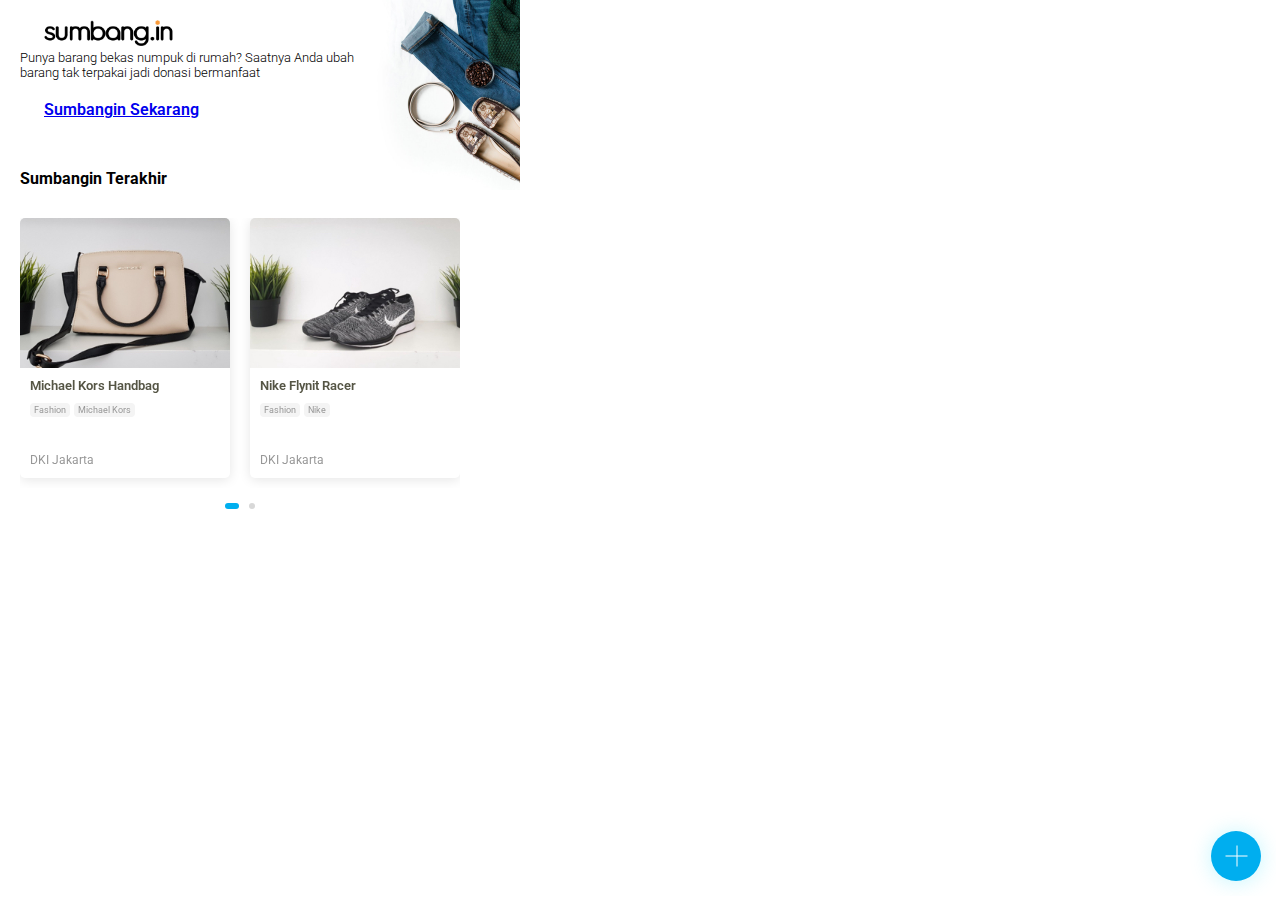
==== commit 3c156130: "Update homepage" ====
--- a/index.html
+++ b/index.html
@@ -38,11 +38,11 @@
     </header>
 	<div class="container white-bg">
 		<div class="top-content">
-			<p>Kami membantu menjual barang bekasmu, lalu hasil penjualannya akan didonasikan untuk membantu sesama. </p>
+			<p class="margin--medium-b margin--no-t">Punya barang bekas numpuk di rumah? Saatnya Anda ubah barang tak terpakai jadi donasi bermanfaat</p>
+			<a href="contribute.html" class="btn btn--normal btn--blue align-center">Sumbangin Sekarang</a>
 		</div>
         <div class="medium-padding">
 			<div class="align-left">
-				<a href="contribute.html" class="btn btn--normal btn--blue align-center">Coba Sekarang</a>
 				<div class="margin--large-v">
 					<h4>Sumbangin Terakhir</h4>
 				</div>
@@ -52,22 +52,25 @@
 					<div class="product-item__head">
 						<div class="product-item__badge"></div>
 						<div class="product-item__image">
-							<a href="detail.html"><img alt="" alt="Anthea Kids" src="images/sample-01.jpg"></a>
+							<a href="#"><img alt="" alt="Michael Kors Handbag" src="images/sample-01.jpg"></a>
 						</div>
 					</div>
 					<div class="product-item__body">
 						<div class="product-item__name">
-							Anthea Kids
+							Michael Kors Handbag
 						</div>
 						<div class="product-item__option">
 								<div class="product-item__info">
-									Bekas
+									Fashion
 								</div>
+								<div class="product-item__info">
+										Michael Kors
+									</div>
 						</div>
 					</div>
 					<div class="product-item_footer">
 						<div class="product-item__location">
-							Kab. Serang, Banten
+							DKI Jakarta
 						</div>
 					</div>
 				</div>
@@ -75,22 +78,25 @@
 						<div class="product-item__head">
 							<div class="product-item__badge"></div>
 							<div class="product-item__image">
-								<a href="detail.html"><img alt="" alt="Anthea Kids" src="images/sample-02.jpg"></a>
+								<a href="#"><img alt="" alt="Anthea Kids" src="images/sample-02.jpg"></a>
 							</div>
 						</div>
 						<div class="product-item__body">
 							<div class="product-item__name">
-								Laneigirl
+								Nike Flynit Racer
 							</div>
 							<div class="product-item__option">
 									<div class="product-item__info">
-										Bekas
+										Fashion
 									</div>
+									<div class="product-item__info">
+											Nike
+										</div>
 							</div>
 						</div>
 						<div class="product-item_footer">
 							<div class="product-item__location">
-								Kab. Serang, Banten
+								DKI Jakarta
 							</div>
 						</div>
 					</div>
@@ -98,22 +104,25 @@
 							<div class="product-item__head">
 								<div class="product-item__badge"></div>
 								<div class="product-item__image">
-									<a href="detail.html"><img alt="" alt="Anthea Kids" src="images/sample-02.jpg"></a>
+									<a href="#"><img alt="" alt="Anthea Kids" src="images/sample-03.jpg"></a>
 								</div>
 							</div>
 							<div class="product-item__body">
 								<div class="product-item__name">
-									Laneigirl
+									DSLR D-90 Nikon
 								</div>
 								<div class="product-item__option">
 										<div class="product-item__info">
-											Bekas
+											Elektronik
 										</div>
+										<div class="product-item__info">
+												Nikon
+											</div>
 								</div>
 							</div>
 							<div class="product-item_footer">
 								<div class="product-item__location">
-									Kab. Serang, Banten
+									DKI Jakarta
 								</div>
 							</div>
 						</div>
@@ -121,51 +130,31 @@
 								<div class="product-item__head">
 									<div class="product-item__badge"></div>
 									<div class="product-item__image">
-										<a href="detail.html"><img alt="" alt="Anthea Kids" src="images/sample-02.jpg"></a>
+										<a href="#"><img alt="" alt="Anthea Kids" src="images/sample-04.jpg"></a>
 									</div>
 								</div>
 								<div class="product-item__body">
 									<div class="product-item__name">
-										Laneigirl
+										Adidas Bulls T-Shirt
 									</div>
 									<div class="product-item__option">
 											<div class="product-item__info">
-												Bekas
+													Adidas
+												</div>
+											<div class="product-item__info">
+												Fashion
 											</div>
 									</div>
 								</div>
 								<div class="product-item_footer">
 									<div class="product-item__location">
-										Kab. Serang, Banten
+										DKI Jakarta
 									</div>
 								</div>
 							</div>
-							<div class="product-item">
-									<div class="product-item__head">
-										<div class="product-item__badge"></div>
-										<div class="product-item__image">
-											<a href="detail.html"><img alt="" alt="Anthea Kids" src="images/sample-02.jpg"></a>
-										</div>
-									</div>
-									<div class="product-item__body">
-										<div class="product-item__name">
-											Laneigirl
-										</div>
-										<div class="product-item__option">
-												<div class="product-item__info">
-													Bekas
-												</div>
-										</div>
-									</div>
-									<div class="product-item_footer">
-										<div class="product-item__location">
-											Kab. Serang, Banten
-										</div>
-									</div>
-								</div>
 			</div>
 			<div class="clearfix"></div>
-				<div class="margin--large-v">
+				<!-- <div class="margin--large-v">
 					<h4>Beli Berarti Donasi</h4>
 					<div class="post-content margin--medium-v">
 							<a href="images/content--attribute-home.png" data-fancybox><img src="images/content--attribute-home.png" alt="" width="100%" /></a>
@@ -173,7 +162,7 @@
 					<div class="post-content margin--medium-v">
 						<a href="images/how-to.jpeg" data-fancybox><img src="images/how-to.jpeg" alt="" width="100%" /></a>
 					</div>
-				</div>
+				</div> -->
     </div>
 	<script src="assets/js/vendors/jquery.min.js"></script>
 	<script src="assets/js/vendors/owlcarousel/owl.carousel.min.js"></script>
@@ -182,7 +171,6 @@
     <script type="text/javascript">
         jQuery(document).ready(function($) {
             $('.featured').owlCarousel({
-				stagePadding: 20,
             	autoplay:true,
 			    autoplayTimeout:6000,
 			    autoplayHoverPause:true,
--- a/assets/css/update.css
+++ b/assets/css/update.css
@@ -1 +1 @@
-@import url("https://fonts.googleapis.com/css?family=Roboto:300,400,500,600");.animated-modal{max-width:550px;border-radius:8px;overflow:hidden;transform:translateY(150px);transition:all .7s}.animated-modal h2,.animated-modal p{transform:translateY(-50px);opacity:0;transition-property:transform, opacity;transition-duration:.4s}.fancybox-slide--current .animated-modal,.fancybox-slide--current .animated-modal h2,.fancybox-slide--current .animated-modal p{transform:translateY(0);opacity:1}.fancybox-slide--current .animated-modal h2{transition-delay:.1s}.fancybox-slide--current .animated-modal p{transition-delay:.3s}body{font-family:'Roboto', sans-serif !important;margin:0;padding:0;overflow-x:hidden}body.home{position:relative;width:100%}body.home .pwa-header{padding-top:20px;padding-bottom:20px}body.home .pwa-header:before{content:'';display:block;position:absolute;width:175px;height:190px;top:0;right:0;z-index:2;background:#f2f4f2 url(../../images/top--attribute-home.png) no-repeat top right;background-size:175px auto}body.home .top-content{position:relative;z-index:5;font-size:13px;font-weight:300;padding:0 20px}body.home .top-content p{max-width:70%;margin:0}body.home .post-content{border-radius:5px;box-shadow:0 2px 12px 0 rgba(0,0,0,0.1)}body.home .btn--plus{display:block;width:90px;height:90px;position:fixed;bottom:0;border-radius:50px;border:none;right:0;z-index:9}body .featured{position:relative}body .featured.owl-theme .owl-dots{z-index:9;margin:0}body .featured.owl-theme .owl-dots .owl-dot span{width:6px;height:6px;background-color:#d8d8d8;margin:5px}body .featured.owl-theme .owl-dots .owl-dot.active span{background-color:#00AFEF;width:14px}body .pwa-header{background-color:#fff;border-bottom:none;padding:20px 20px;position:relative}body .spacer{background-color:#f2f3f4;height:10px}body .product-item{position:relative;float:left;margin:0 0 10px 0;border-radius:5px;box-shadow:0 2px 12px 0 rgba(0,0,0,0.1);-webkit-box-shadow:0 2px 12px 0 rgba(0,0,0,0.1);overflow:hidden;background-color:#fff;min-width:145px;width:45%;min-height:210px}body .product-item__head{position:relative}body .product-item__badge{width:100%;position:absolute;top:0;left:0;z-index:100}body .product-item__image{position:relative;width:100%;height:100%;min-width:145px;min-height:115px;max-width:210px;max-height:210px;overflow:hidden;border-top-right-radius:3px;border-top-left-radius:3px}body .product-item__body{height:90px;padding:10px}body .product-item__name{position:relative;height:20px;font-weight:600;font-size:13px;color:#555545;overflow:hidden;line-height:16px}body .product-item__price{font-size:12px;font-weight:600;color:#ff7900 !important;padding-top:2px}body .product-item__option{position:relative}body .product-item__info{display:inline-block;padding:2px 4px;font-size:9px;color:#989898;border-radius:4px;text-transform:capitalize;background:#f4f4f4;margin-top:2px}body .product-item_footer{position:absolute;bottom:8px;width:100%;left:0;padding:0 10px}body .product-item__location{position:relative;margin-bottom:3px;white-space:nowrap;width:100%;font-size:12px;color:#989898;overflow:hidden}body .radio-container{height:80px;width:80px;display:block;padding:20px 0;background-color:#F8F8F8;border:1px solid #D8D8D8;border-radius:10px;-webkit-transition-duration:.2s;-moz-transition-duration:.2s;-o-transition-duration:.2s;transition-duration:.2s;cursor:pointer}body .radio-container+span{font-size:12px}body .radio-image{opacity:.2}body .radio-hidden:checked ~ .radio-image{transform:scale(1);opacity:1}body .radio-hidden{position:absolute;visibility:hidden;opacity:.4}body .radio-container{margin:10px}body .radio-image:hover{transform:scale(1.03)}body .icon-cat{margin:0 auto 10px}body .is-hidden{display:none !important}@keyframes rotate{100%{transform:rotate(360deg)}}@keyframes dash{0%{stroke-dasharray:1,200;stroke-dashoffset:0}50%{stroke-dasharray:89,200;stroke-dashoffset:-35}100%{stroke-dasharray:89,200;stroke-dashoffset:-124}}body .loading{position:absolute;top:0;right:0;bottom:0;left:0;display:flex;flex-direction:column;justify-content:center;align-items:center}body .loading-spinner{width:50px;height:50px}body .loading-spinner svg{position:relative;animation:rotate 2s linear infinite;height:50px;width:50px}body .loading-spinner circle{stroke:var(--accent);stroke-dasharray:1,200;stroke-dashoffset:0;stroke-linecap:round;animation:dash 1.5s ease-in-out infinite}body .fancybox-slide--html{overflow:hidden}body .fancybox-content{font-family:'Open Sans',sans-serif;text-align:center;max-width:375px;width:95%;padding:15px;position:relative;vertical-align:bottom}body .fancybox-content:before{background-color:#e8e8e8;content:'';display:block;width:50px;height:4px;border-radius:4px;position:absolute;top:10px;left:50%;margin-left:-25px;z-index:0}body .fancybox-slide--html .fancybox-content{margin-bottom:15px}body .form-input{padding:.5em .75em;border-color:#E8E9EB;border-radius:3px;box-shadow:none;height:45px}body .form__row{position:relative;margin-bottom:15px}body .form__row.change-payment{padding:8px 0;border-top:1px solid #E8E9EB;border-bottom:1px solid #E8E9EB}body .form__row--amount .label-amount{font-size:24px;color:#4A4A4A;margin:10px 15px}body .form__row--amount .input-amount{font-size:24px;color:#4a4a4a;background-color:#F8F8F8;border-color:#F8F8F8;text-align:right;padding-right:15px;height:auto}body .form__row--amount .input-amount:focus,body .form__row--amount .input-amount:active,body .form__row--amount .input-amount:visited{color:#4a4a4a}body .form__row--amount .input-amount::-webkit-input-placeholder{color:#989898;font-weight:600}body .form__row textarea{resize:none;height:auto}body .form-info--counter{position:absolute;bottom:10px;right:10px;color:#989898;font-size:12px;z-index:999}body ::-webkit-input-placeholder{color:#989898;font-weight:300}body ::-moz-placeholder{color:#989898;font-weight:300}body :-ms-input-placeholder{color:#989898;font-weight:300}body :-moz-placeholder{color:#989898;font-weight:300}body .checkbox-wrapper--alt.align-top>input[type="checkbox"]+.checkbox-content{margin-top:1px}body .tooltip .tooltip__body{background-color:#FCF28F;box-shadow:none;padding:10px;border-radius:4px}body .tooltip .tooltip__body .material-icons{vertical-align:top}body .accordion{width:100%;margin:0 0 20px}body .accordion .link{background-color:#fff;cursor:pointer;display:block;padding:15px 20px;color:#ADADAD;font-size:14px;font-weight:400;box-shadow:0 2px 4px 0 rgba(0,0,0,0.1);border-bottom:1px solid #d8d8d8;position:relative;-webkit-transition:all 0.4s ease;-o-transition:all 0.4s ease;transition:all 0.4s ease}body .accordion li:last-child .link{border-bottom:0}body .accordion li i{position:absolute;top:16px;left:12px;font-size:18px;color:#595959;-webkit-transition:all 0.4s ease;-o-transition:all 0.4s ease;transition:all 0.4s ease}body .accordion li i.fa-chevron-down{right:12px;left:auto;font-size:16px}body .accordion p{margin:10px 0}body .accordion li.open .link{color:#4d4d4d}body .accordion li.open i{color:#4d4d4d}body .accordion li.open i.fa-chevron-down{-webkit-transform:rotate(180deg);-ms-transform:rotate(180deg);-o-transform:rotate(180deg);transform:rotate(180deg)}body .accordion li.default .submenu{display:block}body .submenu{display:none;background:#f2f3f4;font-size:14px}body .submenu li ul{padding-left:20px}body .submenu li ul>li{list-style:disc;font-size:12px}body .submenu a{display:block;text-decoration:none;-webkit-transition:all 0.25s ease;-o-transition:all 0.25s ease;transition:all 0.25s ease}body .submenu a:hover{background:#b63b4d;color:#FFF}body .vcode-input{width:40px;height:40px;text-align:center;font-size:24px;border:none;border-bottom:1px solid #d8d8d8;background-color:transparent;margin:10px 6px 15px}body .input-file{opacity:0;overflow:hidden;position:absolute;z-index:-1}body .input-file+.js-labelFile{overflow:hidden;text-overflow:ellipsis;white-space:nowrap;cursor:pointer}body .input-file+.js-labelFile .icon:before{content:"\f093"}body .input-file+.js-labelFile.has-file .icon:before{content:"\f00c";color:#5AAC7B}body .container{max-width:480px !important;width:100%}body .container-fluid{width:100%}body .d-inline{display:inline-block}body .d-block{display:block}body .white-bg{background-color:#fff}body .grey-bg{background-color:#f2f3f4}body .btn{font-weight:600;border-radius:4px;height:45px;padding:.7em 1.5em}body .btn-stiky{padding:15px 10px;background-color:#f2f3f4}body .btn--large{padding:.9em 1.25em}body .btn-google-new{background-color:#F7F7F7}body .clr-softgrey{color:#989898}body .text-semibold{font-weight:600}body .label-text{font-size:12px}body .margin--large-t{margin-top:30px}body .margin--large-r{margin-right:30px}body .margin--large-b{margin-bottom:30px}body .margin--large-r{margin-right:30px}body .margin--large-v{margin-top:30px;margin-bottom:30px}body .margin--large-h{margin-right:30px;margin-left:30px}body .margin--medium-t{margin-top:20px}body .margin--medium-r{margin-right:20px}body .margin--medium-b{margin-bottom:20px}body .margin--medium-r{margin-right:20px}body .margin--medium-v{margin-top:20px;margin-bottom:20px}body .margin--medium-h{margin-right:20px;margin-left:20px}body .margin--normal-t{margin-top:15px}body .margin--normal-r{margin-right:15px}body .margin--normal-b{margin-bottom:15px}body .margin--normal-r{margin-right:15px}body .margin--normal-v{margin-top:15px;margin-bottom:15px}body .margin--normal-h{margin-right:15px;margin-left:15px}body .margin--small-t{margin-top:10px}body .margin--small-r{margin-right:10px}body .margin--small-b{margin-bottom:10px}body .margin--small-r{margin-right:10px}body .margin--small-v{margin-top:10px;margin-bottom:10px}body .margin--small-h{margin-right:10px;margin-left:10px}body .margin--xsmall-t{margin-top:5px}body .margin--xsmall-r{margin-right:5px}body .margin--xsmall-b{margin-bottom:5px}body .margin--xsmall-r{margin-right:5px}body .margin--xsmall-v{margin-top:5px;margin-bottom:5px}body .margin--xsmall-h{margin-right:5px;margin-left:5px}body .margin--no-t{margin-top:0}body .medium-padding{padding:20px 20px}body .large-padding{padding:20px 20px}body .no-padding{padding:0}body .no-padding-top{padding-top:0}body .no-padding-left{padding-left:0}body .no-padding-right{padding-right:0}body .no-padding-bottom{padding-bottom:0}body .clearfix{clear:both}body ol{padding-left:15px;padding-right:15px}body ul{list-style:none;padding-left:0}
+@import url("https://fonts.googleapis.com/css?family=Roboto:300,400,500,600");.animated-modal{max-width:550px;border-radius:8px;overflow:hidden;transform:translateY(150px);transition:all .7s}.animated-modal h2,.animated-modal p{transform:translateY(-50px);opacity:0;transition-property:transform, opacity;transition-duration:.4s}.fancybox-slide--current .animated-modal,.fancybox-slide--current .animated-modal h2,.fancybox-slide--current .animated-modal p{transform:translateY(0);opacity:1}.fancybox-slide--current .animated-modal h2{transition-delay:.1s}.fancybox-slide--current .animated-modal p{transition-delay:.3s}body{font-family:'Roboto', sans-serif !important;margin:0;padding:0;overflow-x:hidden}body.home{position:relative;width:100%}body.home .pwa-header{padding-top:20px;padding-bottom:0}body.home .pwa-header:before{content:'';display:block;position:absolute;width:175px;height:190px;top:0;right:0;z-index:2;background:#f2f4f2 url(../../images/top--attribute-home.png) no-repeat top right;background-size:175px auto}body.home .top-content{position:relative;max-width:70%;z-index:5;font-weight:300;padding:0 20px}body.home .top-content p{font-size:13px}body.home .post-content{border-radius:5px;box-shadow:0 2px 12px 0 rgba(0,0,0,0.1)}body.home .btn--plus{display:block;width:90px;height:90px;position:fixed;bottom:0;border-radius:50px;border:none;right:0;z-index:9}body .featured{position:relative}body .featured.owl-theme .owl-dots{z-index:9;margin:0}body .featured.owl-theme .owl-dots .owl-dot span{width:6px;height:6px;background-color:#d8d8d8;margin:5px}body .featured.owl-theme .owl-dots .owl-dot.active span{background-color:#00AFEF;width:14px}body .pwa-header{background-color:#fff;border-bottom:none;padding:20px 20px;position:relative}body .spacer{background-color:#f2f3f4;height:10px}body .product-item{position:relative;float:left;margin:0 0 10px 0;border-radius:5px;box-shadow:0 2px 12px 0 rgba(0,0,0,0.1);-webkit-box-shadow:0 2px 12px 0 rgba(0,0,0,0.1);overflow:hidden;background-color:#fff;min-width:145px;min-height:210px}body .product-item__head{position:relative}body .product-item__badge{width:100%;position:absolute;top:0;left:0;z-index:100}body .product-item__image{position:relative;width:100%;height:100%;min-width:145px;min-height:115px;max-width:210px;max-height:210px;overflow:hidden;border-top-right-radius:3px;border-top-left-radius:3px}body .product-item__body{height:90px;padding:10px}body .product-item__name{position:relative;height:20px;font-weight:600;font-size:13px;color:#555545;overflow:hidden;line-height:16px}body .product-item__price{font-size:12px;font-weight:600;color:#ff7900 !important;padding-top:2px}body .product-item__option{position:relative}body .product-item__info{display:inline-block;padding:2px 4px;font-size:9px;color:#989898;border-radius:4px;text-transform:capitalize;background:#f4f4f4;margin-top:2px}body .product-item_footer{position:absolute;bottom:8px;width:100%;left:0;padding:0 10px}body .product-item__location{position:relative;margin-bottom:3px;white-space:nowrap;width:100%;font-size:12px;color:#989898;overflow:hidden}body .radio-container{height:80px;width:80px;display:block;padding:20px 0;background-color:#F8F8F8;border:1px solid #D8D8D8;border-radius:10px;-webkit-transition-duration:.2s;-moz-transition-duration:.2s;-o-transition-duration:.2s;transition-duration:.2s;cursor:pointer}body .radio-container+span{font-size:12px}body .radio-image{opacity:.2}body .radio-hidden:checked ~ .radio-image{transform:scale(1);opacity:1}body .radio-hidden{position:absolute;visibility:hidden;opacity:.4}body .radio-container{margin:10px}body .radio-image:hover{transform:scale(1.03)}body .icon-cat{margin:0 auto 10px}body .is-hidden{display:none !important}@keyframes rotate{100%{transform:rotate(360deg)}}@keyframes dash{0%{stroke-dasharray:1,200;stroke-dashoffset:0}50%{stroke-dasharray:89,200;stroke-dashoffset:-35}100%{stroke-dasharray:89,200;stroke-dashoffset:-124}}body .loading{position:absolute;top:0;right:0;bottom:0;left:0;display:flex;flex-direction:column;justify-content:center;align-items:center}body .loading-spinner{width:50px;height:50px}body .loading-spinner svg{position:relative;animation:rotate 2s linear infinite;height:50px;width:50px}body .loading-spinner circle{stroke:var(--accent);stroke-dasharray:1,200;stroke-dashoffset:0;stroke-linecap:round;animation:dash 1.5s ease-in-out infinite}body .fancybox-slide--html{overflow:hidden}body .fancybox-content{font-family:'Open Sans',sans-serif;text-align:center;max-width:375px;width:95%;padding:15px;position:relative;vertical-align:bottom}body .fancybox-content:before{background-color:#e8e8e8;content:'';display:block;width:50px;height:4px;border-radius:4px;position:absolute;top:10px;left:50%;margin-left:-25px;z-index:0}body .fancybox-slide--html .fancybox-content{margin-bottom:15px}body .form-input{padding:.5em .75em;border-color:#E8E9EB;border-radius:3px;box-shadow:none;height:45px}body .form__row{position:relative;margin-bottom:15px}body .form__row.change-payment{padding:8px 0;border-top:1px solid #E8E9EB;border-bottom:1px solid #E8E9EB}body .form__row--amount .label-amount{font-size:24px;color:#4A4A4A;margin:10px 15px}body .form__row--amount .input-amount{font-size:24px;color:#4a4a4a;background-color:#F8F8F8;border-color:#F8F8F8;text-align:right;padding-right:15px;height:auto}body .form__row--amount .input-amount:focus,body .form__row--amount .input-amount:active,body .form__row--amount .input-amount:visited{color:#4a4a4a}body .form__row--amount .input-amount::-webkit-input-placeholder{color:#989898;font-weight:600}body .form__row textarea{resize:none;height:auto}body .form-info--counter{position:absolute;bottom:10px;right:10px;color:#989898;font-size:12px;z-index:999}body ::-webkit-input-placeholder{color:#989898;font-weight:300}body ::-moz-placeholder{color:#989898;font-weight:300}body :-ms-input-placeholder{color:#989898;font-weight:300}body :-moz-placeholder{color:#989898;font-weight:300}body .checkbox-wrapper--alt.align-top>input[type="checkbox"]+.checkbox-content{margin-top:1px}body .tooltip .tooltip__body{background-color:#FCF28F;box-shadow:none;padding:10px;border-radius:4px}body .tooltip .tooltip__body .material-icons{vertical-align:top}body .accordion{width:100%;margin:0 0 20px}body .accordion .link{background-color:#fff;cursor:pointer;display:block;padding:15px 20px;color:#ADADAD;font-size:14px;font-weight:400;box-shadow:0 2px 4px 0 rgba(0,0,0,0.1);border-bottom:1px solid #d8d8d8;position:relative;-webkit-transition:all 0.4s ease;-o-transition:all 0.4s ease;transition:all 0.4s ease}body .accordion li:last-child .link{border-bottom:0}body .accordion li i{position:absolute;top:16px;left:12px;font-size:18px;color:#595959;-webkit-transition:all 0.4s ease;-o-transition:all 0.4s ease;transition:all 0.4s ease}body .accordion li i.fa-chevron-down{right:12px;left:auto;font-size:16px}body .accordion p{margin:10px 0}body .accordion li.open .link{color:#4d4d4d}body .accordion li.open i{color:#4d4d4d}body .accordion li.open i.fa-chevron-down{-webkit-transform:rotate(180deg);-ms-transform:rotate(180deg);-o-transform:rotate(180deg);transform:rotate(180deg)}body .accordion li.default .submenu{display:block}body .submenu{display:none;background:#f2f3f4;font-size:14px}body .submenu li ul{padding-left:20px}body .submenu li ul>li{list-style:disc;font-size:12px}body .submenu a{display:block;text-decoration:none;-webkit-transition:all 0.25s ease;-o-transition:all 0.25s ease;transition:all 0.25s ease}body .submenu a:hover{background:#b63b4d;color:#FFF}body .vcode-input{width:40px;height:40px;text-align:center;font-size:24px;border:none;border-bottom:1px solid #d8d8d8;background-color:transparent;margin:10px 6px 15px}body .input-file{opacity:0;overflow:hidden;position:absolute;z-index:-1}body .input-file+.js-labelFile{overflow:hidden;text-overflow:ellipsis;white-space:nowrap;cursor:pointer}body .input-file+.js-labelFile .icon:before{content:"\f093"}body .input-file+.js-labelFile.has-file .icon:before{content:"\f00c";color:#5AAC7B}body .container{max-width:480px !important;width:100%}body .container-fluid{width:100%}body .d-inline{display:inline-block}body .d-block{display:block}body .white-bg{background-color:#fff}body .grey-bg{background-color:#f2f3f4}body .btn{font-weight:600;border-radius:4px;height:45px;padding:.7em 1.5em}body .btn-stiky{padding:15px 10px;background-color:#f2f3f4}body .btn--large{padding:.9em 1.25em}body .btn-google-new{background-color:#F7F7F7}body .clr-softgrey{color:#989898}body .text-semibold{font-weight:600}body .label-text{font-size:12px}body .margin--large-t{margin-top:30px}body .margin--large-r{margin-right:30px}body .margin--large-b{margin-bottom:30px}body .margin--large-r{margin-right:30px}body .margin--large-v{margin-top:30px;margin-bottom:30px}body .margin--large-h{margin-right:30px;margin-left:30px}body .margin--medium-t{margin-top:20px}body .margin--medium-r{margin-right:20px}body .margin--medium-b{margin-bottom:20px}body .margin--medium-r{margin-right:20px}body .margin--medium-v{margin-top:20px;margin-bottom:20px}body .margin--medium-h{margin-right:20px;margin-left:20px}body .margin--normal-t{margin-top:15px}body .margin--normal-r{margin-right:15px}body .margin--normal-b{margin-bottom:15px}body .margin--normal-r{margin-right:15px}body .margin--normal-v{margin-top:15px;margin-bottom:15px}body .margin--normal-h{margin-right:15px;margin-left:15px}body .margin--small-t{margin-top:10px}body .margin--small-r{margin-right:10px}body .margin--small-b{margin-bottom:10px}body .margin--small-r{margin-right:10px}body .margin--small-v{margin-top:10px;margin-bottom:10px}body .margin--small-h{margin-right:10px;margin-left:10px}body .margin--xsmall-t{margin-top:5px}body .margin--xsmall-r{margin-right:5px}body .margin--xsmall-b{margin-bottom:5px}body .margin--xsmall-r{margin-right:5px}body .margin--xsmall-v{margin-top:5px;margin-bottom:5px}body .margin--xsmall-h{margin-right:5px;margin-left:5px}body .margin--no-t{margin-top:0}body .medium-padding{padding:20px 20px}body .large-padding{padding:20px 20px}body .no-padding{padding:0}body .no-padding-top{padding-top:0}body .no-padding-left{padding-left:0}body .no-padding-right{padding-right:0}body .no-padding-bottom{padding-bottom:0}body .clearfix{clear:both}body ol{padding-left:15px;padding-right:15px}body ul{list-style:none;padding-left:0}
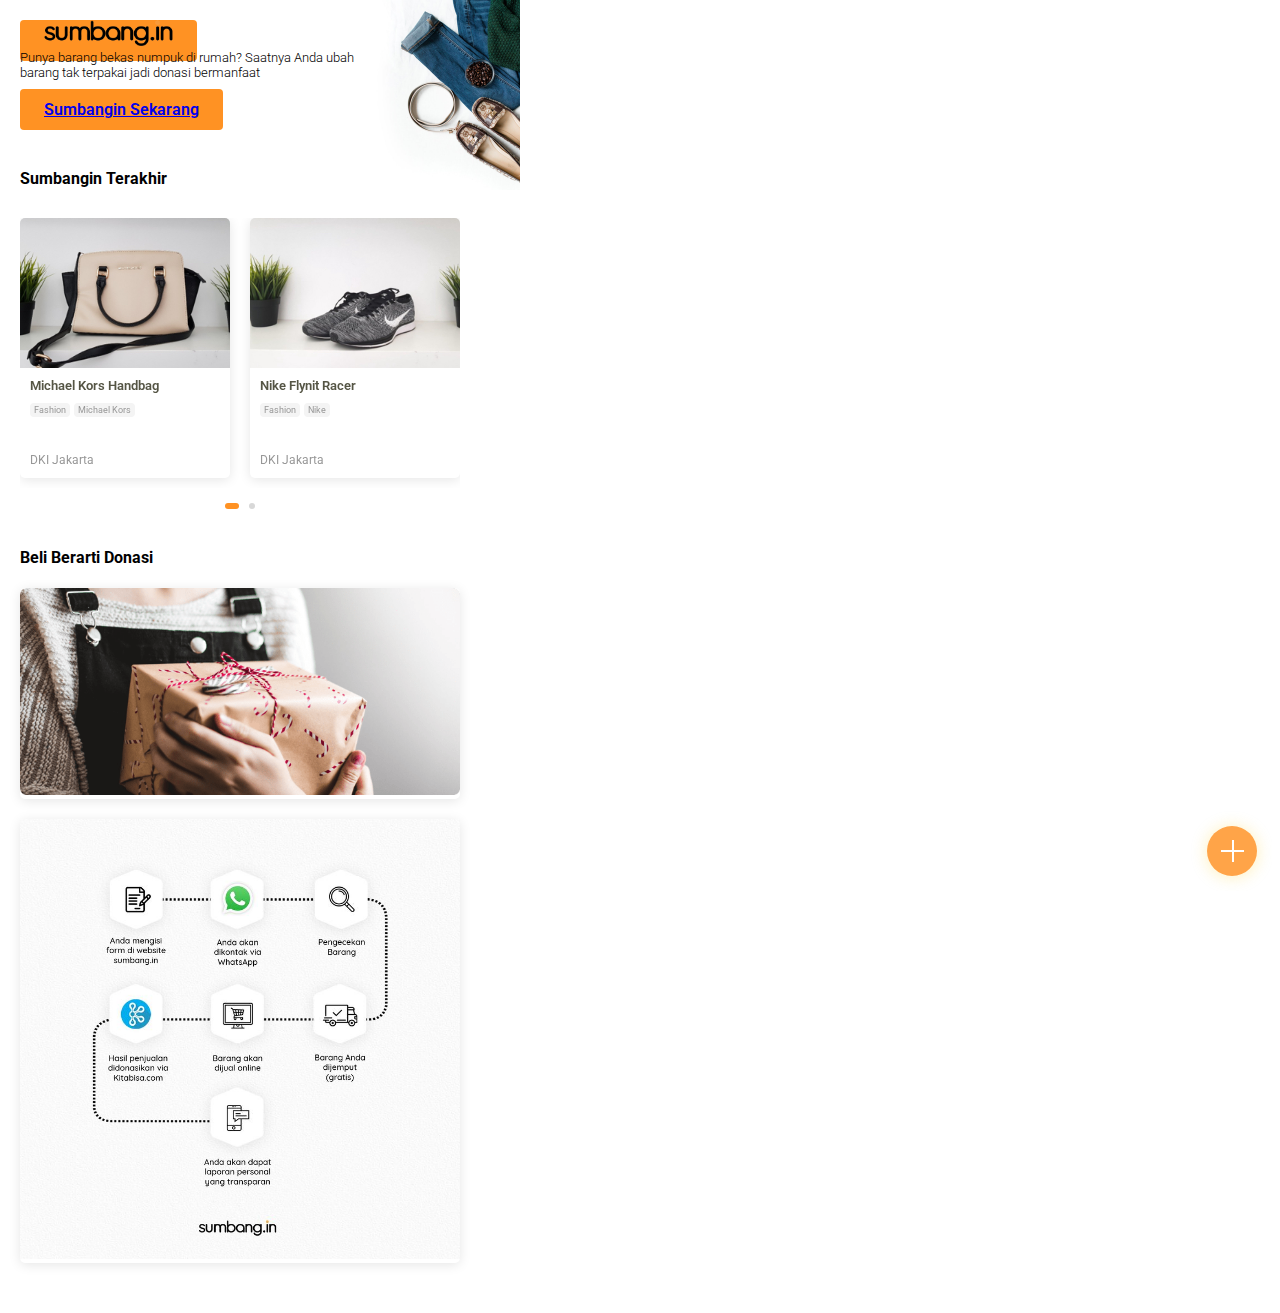
==== commit 7b60d9ef: "Update last time" ====
--- a/index.html
+++ b/index.html
@@ -154,7 +154,7 @@
 							</div>
 			</div>
 			<div class="clearfix"></div>
-				<!-- <div class="margin--large-v">
+				<div class="margin--large-v">
 					<h4>Beli Berarti Donasi</h4>
 					<div class="post-content margin--medium-v">
 							<a href="images/content--attribute-home.png" data-fancybox><img src="images/content--attribute-home.png" alt="" width="100%" /></a>
@@ -162,7 +162,7 @@
 					<div class="post-content margin--medium-v">
 						<a href="images/how-to.jpeg" data-fancybox><img src="images/how-to.jpeg" alt="" width="100%" /></a>
 					</div>
-				</div> -->
+				</div>
     </div>
 	<script src="assets/js/vendors/jquery.min.js"></script>
 	<script src="assets/js/vendors/owlcarousel/owl.carousel.min.js"></script>
--- a/assets/css/update.css
+++ b/assets/css/update.css
@@ -1 +1 @@
-@import url("https://fonts.googleapis.com/css?family=Roboto:300,400,500,600");.animated-modal{max-width:550px;border-radius:8px;overflow:hidden;transform:translateY(150px);transition:all .7s}.animated-modal h2,.animated-modal p{transform:translateY(-50px);opacity:0;transition-property:transform, opacity;transition-duration:.4s}.fancybox-slide--current .animated-modal,.fancybox-slide--current .animated-modal h2,.fancybox-slide--current .animated-modal p{transform:translateY(0);opacity:1}.fancybox-slide--current .animated-modal h2{transition-delay:.1s}.fancybox-slide--current .animated-modal p{transition-delay:.3s}body{font-family:'Roboto', sans-serif !important;margin:0;padding:0;overflow-x:hidden}body.home{position:relative;width:100%}body.home .pwa-header{padding-top:20px;padding-bottom:0}body.home .pwa-header:before{content:'';display:block;position:absolute;width:175px;height:190px;top:0;right:0;z-index:2;background:#f2f4f2 url(../../images/top--attribute-home.png) no-repeat top right;background-size:175px auto}body.home .top-content{position:relative;max-width:70%;z-index:5;font-weight:300;padding:0 20px}body.home .top-content p{font-size:13px}body.home .post-content{border-radius:5px;box-shadow:0 2px 12px 0 rgba(0,0,0,0.1)}body.home .btn--plus{display:block;width:90px;height:90px;position:fixed;bottom:0;border-radius:50px;border:none;right:0;z-index:9}body .featured{position:relative}body .featured.owl-theme .owl-dots{z-index:9;margin:0}body .featured.owl-theme .owl-dots .owl-dot span{width:6px;height:6px;background-color:#d8d8d8;margin:5px}body .featured.owl-theme .owl-dots .owl-dot.active span{background-color:#00AFEF;width:14px}body .pwa-header{background-color:#fff;border-bottom:none;padding:20px 20px;position:relative}body .spacer{background-color:#f2f3f4;height:10px}body .product-item{position:relative;float:left;margin:0 0 10px 0;border-radius:5px;box-shadow:0 2px 12px 0 rgba(0,0,0,0.1);-webkit-box-shadow:0 2px 12px 0 rgba(0,0,0,0.1);overflow:hidden;background-color:#fff;min-width:145px;min-height:210px}body .product-item__head{position:relative}body .product-item__badge{width:100%;position:absolute;top:0;left:0;z-index:100}body .product-item__image{position:relative;width:100%;height:100%;min-width:145px;min-height:115px;max-width:210px;max-height:210px;overflow:hidden;border-top-right-radius:3px;border-top-left-radius:3px}body .product-item__body{height:90px;padding:10px}body .product-item__name{position:relative;height:20px;font-weight:600;font-size:13px;color:#555545;overflow:hidden;line-height:16px}body .product-item__price{font-size:12px;font-weight:600;color:#ff7900 !important;padding-top:2px}body .product-item__option{position:relative}body .product-item__info{display:inline-block;padding:2px 4px;font-size:9px;color:#989898;border-radius:4px;text-transform:capitalize;background:#f4f4f4;margin-top:2px}body .product-item_footer{position:absolute;bottom:8px;width:100%;left:0;padding:0 10px}body .product-item__location{position:relative;margin-bottom:3px;white-space:nowrap;width:100%;font-size:12px;color:#989898;overflow:hidden}body .radio-container{height:80px;width:80px;display:block;padding:20px 0;background-color:#F8F8F8;border:1px solid #D8D8D8;border-radius:10px;-webkit-transition-duration:.2s;-moz-transition-duration:.2s;-o-transition-duration:.2s;transition-duration:.2s;cursor:pointer}body .radio-container+span{font-size:12px}body .radio-image{opacity:.2}body .radio-hidden:checked ~ .radio-image{transform:scale(1);opacity:1}body .radio-hidden{position:absolute;visibility:hidden;opacity:.4}body .radio-container{margin:10px}body .radio-image:hover{transform:scale(1.03)}body .icon-cat{margin:0 auto 10px}body .is-hidden{display:none !important}@keyframes rotate{100%{transform:rotate(360deg)}}@keyframes dash{0%{stroke-dasharray:1,200;stroke-dashoffset:0}50%{stroke-dasharray:89,200;stroke-dashoffset:-35}100%{stroke-dasharray:89,200;stroke-dashoffset:-124}}body .loading{position:absolute;top:0;right:0;bottom:0;left:0;display:flex;flex-direction:column;justify-content:center;align-items:center}body .loading-spinner{width:50px;height:50px}body .loading-spinner svg{position:relative;animation:rotate 2s linear infinite;height:50px;width:50px}body .loading-spinner circle{stroke:var(--accent);stroke-dasharray:1,200;stroke-dashoffset:0;stroke-linecap:round;animation:dash 1.5s ease-in-out infinite}body .fancybox-slide--html{overflow:hidden}body .fancybox-content{font-family:'Open Sans',sans-serif;text-align:center;max-width:375px;width:95%;padding:15px;position:relative;vertical-align:bottom}body .fancybox-content:before{background-color:#e8e8e8;content:'';display:block;width:50px;height:4px;border-radius:4px;position:absolute;top:10px;left:50%;margin-left:-25px;z-index:0}body .fancybox-slide--html .fancybox-content{margin-bottom:15px}body .form-input{padding:.5em .75em;border-color:#E8E9EB;border-radius:3px;box-shadow:none;height:45px}body .form__row{position:relative;margin-bottom:15px}body .form__row.change-payment{padding:8px 0;border-top:1px solid #E8E9EB;border-bottom:1px solid #E8E9EB}body .form__row--amount .label-amount{font-size:24px;color:#4A4A4A;margin:10px 15px}body .form__row--amount .input-amount{font-size:24px;color:#4a4a4a;background-color:#F8F8F8;border-color:#F8F8F8;text-align:right;padding-right:15px;height:auto}body .form__row--amount .input-amount:focus,body .form__row--amount .input-amount:active,body .form__row--amount .input-amount:visited{color:#4a4a4a}body .form__row--amount .input-amount::-webkit-input-placeholder{color:#989898;font-weight:600}body .form__row textarea{resize:none;height:auto}body .form-info--counter{position:absolute;bottom:10px;right:10px;color:#989898;font-size:12px;z-index:999}body ::-webkit-input-placeholder{color:#989898;font-weight:300}body ::-moz-placeholder{color:#989898;font-weight:300}body :-ms-input-placeholder{color:#989898;font-weight:300}body :-moz-placeholder{color:#989898;font-weight:300}body .checkbox-wrapper--alt.align-top>input[type="checkbox"]+.checkbox-content{margin-top:1px}body .tooltip .tooltip__body{background-color:#FCF28F;box-shadow:none;padding:10px;border-radius:4px}body .tooltip .tooltip__body .material-icons{vertical-align:top}body .accordion{width:100%;margin:0 0 20px}body .accordion .link{background-color:#fff;cursor:pointer;display:block;padding:15px 20px;color:#ADADAD;font-size:14px;font-weight:400;box-shadow:0 2px 4px 0 rgba(0,0,0,0.1);border-bottom:1px solid #d8d8d8;position:relative;-webkit-transition:all 0.4s ease;-o-transition:all 0.4s ease;transition:all 0.4s ease}body .accordion li:last-child .link{border-bottom:0}body .accordion li i{position:absolute;top:16px;left:12px;font-size:18px;color:#595959;-webkit-transition:all 0.4s ease;-o-transition:all 0.4s ease;transition:all 0.4s ease}body .accordion li i.fa-chevron-down{right:12px;left:auto;font-size:16px}body .accordion p{margin:10px 0}body .accordion li.open .link{color:#4d4d4d}body .accordion li.open i{color:#4d4d4d}body .accordion li.open i.fa-chevron-down{-webkit-transform:rotate(180deg);-ms-transform:rotate(180deg);-o-transform:rotate(180deg);transform:rotate(180deg)}body .accordion li.default .submenu{display:block}body .submenu{display:none;background:#f2f3f4;font-size:14px}body .submenu li ul{padding-left:20px}body .submenu li ul>li{list-style:disc;font-size:12px}body .submenu a{display:block;text-decoration:none;-webkit-transition:all 0.25s ease;-o-transition:all 0.25s ease;transition:all 0.25s ease}body .submenu a:hover{background:#b63b4d;color:#FFF}body .vcode-input{width:40px;height:40px;text-align:center;font-size:24px;border:none;border-bottom:1px solid #d8d8d8;background-color:transparent;margin:10px 6px 15px}body .input-file{opacity:0;overflow:hidden;position:absolute;z-index:-1}body .input-file+.js-labelFile{overflow:hidden;text-overflow:ellipsis;white-space:nowrap;cursor:pointer}body .input-file+.js-labelFile .icon:before{content:"\f093"}body .input-file+.js-labelFile.has-file .icon:before{content:"\f00c";color:#5AAC7B}body .container{max-width:480px !important;width:100%}body .container-fluid{width:100%}body .d-inline{display:inline-block}body .d-block{display:block}body .white-bg{background-color:#fff}body .grey-bg{background-color:#f2f3f4}body .btn{font-weight:600;border-radius:4px;height:45px;padding:.7em 1.5em}body .btn-stiky{padding:15px 10px;background-color:#f2f3f4}body .btn--large{padding:.9em 1.25em}body .btn-google-new{background-color:#F7F7F7}body .clr-softgrey{color:#989898}body .text-semibold{font-weight:600}body .label-text{font-size:12px}body .margin--large-t{margin-top:30px}body .margin--large-r{margin-right:30px}body .margin--large-b{margin-bottom:30px}body .margin--large-r{margin-right:30px}body .margin--large-v{margin-top:30px;margin-bottom:30px}body .margin--large-h{margin-right:30px;margin-left:30px}body .margin--medium-t{margin-top:20px}body .margin--medium-r{margin-right:20px}body .margin--medium-b{margin-bottom:20px}body .margin--medium-r{margin-right:20px}body .margin--medium-v{margin-top:20px;margin-bottom:20px}body .margin--medium-h{margin-right:20px;margin-left:20px}body .margin--normal-t{margin-top:15px}body .margin--normal-r{margin-right:15px}body .margin--normal-b{margin-bottom:15px}body .margin--normal-r{margin-right:15px}body .margin--normal-v{margin-top:15px;margin-bottom:15px}body .margin--normal-h{margin-right:15px;margin-left:15px}body .margin--small-t{margin-top:10px}body .margin--small-r{margin-right:10px}body .margin--small-b{margin-bottom:10px}body .margin--small-r{margin-right:10px}body .margin--small-v{margin-top:10px;margin-bottom:10px}body .margin--small-h{margin-right:10px;margin-left:10px}body .margin--xsmall-t{margin-top:5px}body .margin--xsmall-r{margin-right:5px}body .margin--xsmall-b{margin-bottom:5px}body .margin--xsmall-r{margin-right:5px}body .margin--xsmall-v{margin-top:5px;margin-bottom:5px}body .margin--xsmall-h{margin-right:5px;margin-left:5px}body .margin--no-t{margin-top:0}body .medium-padding{padding:20px 20px}body .large-padding{padding:20px 20px}body .no-padding{padding:0}body .no-padding-top{padding-top:0}body .no-padding-left{padding-left:0}body .no-padding-right{padding-right:0}body .no-padding-bottom{padding-bottom:0}body .clearfix{clear:both}body ol{padding-left:15px;padding-right:15px}body ul{list-style:none;padding-left:0}
+@import url("https://fonts.googleapis.com/css?family=Roboto:300,400,500,600");.animated-modal{max-width:550px;border-radius:8px;overflow:hidden;transform:translateY(150px);transition:all .7s}.animated-modal h2,.animated-modal p{transform:translateY(-50px);opacity:0;transition-property:transform, opacity;transition-duration:.4s}.fancybox-slide--current .animated-modal,.fancybox-slide--current .animated-modal h2,.fancybox-slide--current .animated-modal p{transform:translateY(0);opacity:1}.fancybox-slide--current .animated-modal h2{transition-delay:.1s}.fancybox-slide--current .animated-modal p{transition-delay:.3s}body{font-family:'Roboto', sans-serif !important;margin:0;padding:0;overflow-x:hidden}body.home{position:relative;width:100%}body.home .pwa-header{padding-top:20px;padding-bottom:0}body.home .pwa-header:before{content:'';display:block;position:absolute;width:175px;height:190px;top:0;right:0;z-index:2;background:#f2f4f2 url(../../images/top--attribute-home.png) no-repeat top right;background-size:175px auto}body.home .top-content{position:relative;max-width:70%;z-index:5;font-weight:300;padding:0 20px}body.home .top-content p{font-size:13px}body.home .post-content{border-radius:5px;box-shadow:0 2px 12px 0 rgba(0,0,0,0.1)}body.home .btn--plus{display:block;width:90px;height:90px;position:fixed;bottom:0;border-radius:50px;border:none;right:0;z-index:9}body .featured{position:relative}body .featured.owl-theme .owl-dots{z-index:9;margin:0}body .featured.owl-theme .owl-dots .owl-dot span{width:6px;height:6px;background-color:#d8d8d8;margin:5px}body .featured.owl-theme .owl-dots .owl-dot.active span{background-color:#FF9223;width:14px}body .pwa-header{background-color:#fff;border-bottom:none;padding:20px 20px;position:relative}body .spacer{background-color:#f2f3f4;height:10px}body .product-item{position:relative;float:left;margin:0 0 10px 0;border-radius:5px;box-shadow:0 2px 12px 0 rgba(0,0,0,0.1);-webkit-box-shadow:0 2px 12px 0 rgba(0,0,0,0.1);overflow:hidden;background-color:#fff;min-width:145px;min-height:210px}body .product-item__head{position:relative}body .product-item__badge{width:100%;position:absolute;top:0;left:0;z-index:100}body .product-item__image{position:relative;width:100%;height:100%;min-width:145px;min-height:115px;max-width:210px;max-height:210px;overflow:hidden;border-top-right-radius:3px;border-top-left-radius:3px}body .product-item__body{height:90px;padding:10px}body .product-item__name{position:relative;height:20px;font-weight:600;font-size:13px;color:#555545;overflow:hidden;line-height:16px}body .product-item__price{font-size:12px;font-weight:600;color:#ff7900 !important;padding-top:2px}body .product-item__option{position:relative}body .product-item__info{display:inline-block;padding:2px 4px;font-size:9px;color:#989898;border-radius:4px;text-transform:capitalize;background:#f4f4f4;margin-top:2px}body .product-item_footer{position:absolute;bottom:8px;width:100%;left:0;padding:0 10px}body .product-item__location{position:relative;margin-bottom:3px;white-space:nowrap;width:100%;font-size:12px;color:#989898;overflow:hidden}body .radio-container{height:80px;width:80px;display:block;padding:20px 0;background-color:#F8F8F8;border:1px solid #D8D8D8;border-radius:10px;-webkit-transition-duration:.2s;-moz-transition-duration:.2s;-o-transition-duration:.2s;transition-duration:.2s;cursor:pointer}body .radio-container+span{font-size:12px}body .radio-image{opacity:.2}body .radio-hidden:checked ~ .radio-image{transform:scale(1);opacity:1}body .radio-hidden{position:absolute;visibility:hidden;opacity:.4}body .radio-container{margin:10px}body .radio-image:hover{transform:scale(1.03)}body .icon-cat{margin:0 auto 10px}body .is-hidden{display:none !important}@keyframes rotate{100%{transform:rotate(360deg)}}@keyframes dash{0%{stroke-dasharray:1,200;stroke-dashoffset:0}50%{stroke-dasharray:89,200;stroke-dashoffset:-35}100%{stroke-dasharray:89,200;stroke-dashoffset:-124}}body .loading{position:absolute;top:0;right:0;bottom:0;left:0;display:flex;flex-direction:column;justify-content:center;align-items:center}body .loading-spinner{width:50px;height:50px}body .loading-spinner svg{position:relative;animation:rotate 2s linear infinite;height:50px;width:50px}body .loading-spinner circle{stroke:var(--accent);stroke-dasharray:1,200;stroke-dashoffset:0;stroke-linecap:round;animation:dash 1.5s ease-in-out infinite}body .fancybox-slide--html{overflow:hidden}body .fancybox-content{font-family:'Open Sans',sans-serif;text-align:center;max-width:375px;width:95%;padding:15px;position:relative;vertical-align:bottom}body .fancybox-content:before{background-color:#e8e8e8;content:'';display:block;width:50px;height:4px;border-radius:4px;position:absolute;top:10px;left:50%;margin-left:-25px;z-index:0}body .fancybox-slide--html .fancybox-content{margin-bottom:15px}body .form-input{padding:.5em .75em;border-color:#E8E9EB;border-radius:3px;box-shadow:none;height:45px}body .form__row{position:relative;margin-bottom:15px}body .form__row.change-payment{padding:8px 0;border-top:1px solid #E8E9EB;border-bottom:1px solid #E8E9EB}body .form__row--amount .label-amount{font-size:24px;color:#4A4A4A;margin:10px 15px}body .form__row--amount .input-amount{font-size:24px;color:#4a4a4a;background-color:#F8F8F8;border-color:#F8F8F8;text-align:right;padding-right:15px;height:auto}body .form__row--amount .input-amount:focus,body .form__row--amount .input-amount:active,body .form__row--amount .input-amount:visited{color:#4a4a4a}body .form__row--amount .input-amount::-webkit-input-placeholder{color:#989898;font-weight:600}body .form__row textarea{resize:none;height:auto}body .form-info--counter{position:absolute;bottom:10px;right:10px;color:#989898;font-size:12px;z-index:999}body ::-webkit-input-placeholder{color:#989898;font-weight:300}body ::-moz-placeholder{color:#989898;font-weight:300}body :-ms-input-placeholder{color:#989898;font-weight:300}body :-moz-placeholder{color:#989898;font-weight:300}body .checkbox-wrapper--alt.align-top>input[type="checkbox"]+.checkbox-content{margin-top:1px}body .tooltip .tooltip__body{background-color:#FCF28F;box-shadow:none;padding:10px;border-radius:4px}body .tooltip .tooltip__body .material-icons{vertical-align:top}body .accordion{width:100%;margin:0 0 20px}body .accordion .link{background-color:#fff;cursor:pointer;display:block;padding:15px 20px;color:#ADADAD;font-size:14px;font-weight:400;box-shadow:0 2px 4px 0 rgba(0,0,0,0.1);border-bottom:1px solid #d8d8d8;position:relative;-webkit-transition:all 0.4s ease;-o-transition:all 0.4s ease;transition:all 0.4s ease}body .accordion li:last-child .link{border-bottom:0}body .accordion li i{position:absolute;top:16px;left:12px;font-size:18px;color:#595959;-webkit-transition:all 0.4s ease;-o-transition:all 0.4s ease;transition:all 0.4s ease}body .accordion li i.fa-chevron-down{right:12px;left:auto;font-size:16px}body .accordion p{margin:10px 0}body .accordion li.open .link{color:#4d4d4d}body .accordion li.open i{color:#4d4d4d}body .accordion li.open i.fa-chevron-down{-webkit-transform:rotate(180deg);-ms-transform:rotate(180deg);-o-transform:rotate(180deg);transform:rotate(180deg)}body .accordion li.default .submenu{display:block}body .submenu{display:none;background:#f2f3f4;font-size:14px}body .submenu li ul{padding-left:20px}body .submenu li ul>li{list-style:disc;font-size:12px}body .submenu a{display:block;text-decoration:none;-webkit-transition:all 0.25s ease;-o-transition:all 0.25s ease;transition:all 0.25s ease}body .submenu a:hover{background:#b63b4d;color:#FFF}body .vcode-input{width:40px;height:40px;text-align:center;font-size:24px;border:none;border-bottom:1px solid #d8d8d8;background-color:transparent;margin:10px 6px 15px}body .input-file{opacity:0;overflow:hidden;position:absolute;z-index:-1}body .input-file+.js-labelFile{overflow:hidden;text-overflow:ellipsis;white-space:nowrap;cursor:pointer}body .input-file+.js-labelFile .icon:before{content:"\f093"}body .input-file+.js-labelFile.has-file .icon:before{content:"\f00c";color:#5AAC7B}body .container{max-width:480px !important;width:100%}body .container-fluid{width:100%}body .d-inline{display:inline-block}body .d-block{display:block}body .white-bg{background-color:#fff}body .grey-bg{background-color:#f2f3f4}body .btn{background-color:#FF9223;font-weight:600;border-radius:4px;height:45px;padding:.7em 1.5em}body .btn:hover{background-color:#FFA448;color:#fff}body .btn-stiky{padding:15px 10px;background-color:#f2f3f4}body .btn--large{padding:.9em 1.25em}body .btn-google-new{background-color:#F7F7F7}body .clr-softgrey{color:#989898}body .text-semibold{font-weight:600}body .label-text{font-size:12px}body .margin--large-t{margin-top:30px}body .margin--large-r{margin-right:30px}body .margin--large-b{margin-bottom:30px}body .margin--large-r{margin-right:30px}body .margin--large-v{margin-top:30px;margin-bottom:30px}body .margin--large-h{margin-right:30px;margin-left:30px}body .margin--medium-t{margin-top:20px}body .margin--medium-r{margin-right:20px}body .margin--medium-b{margin-bottom:20px}body .margin--medium-r{margin-right:20px}body .margin--medium-v{margin-top:20px;margin-bottom:20px}body .margin--medium-h{margin-right:20px;margin-left:20px}body .margin--normal-t{margin-top:15px}body .margin--normal-r{margin-right:15px}body .margin--normal-b{margin-bottom:15px}body .margin--normal-r{margin-right:15px}body .margin--normal-v{margin-top:15px;margin-bottom:15px}body .margin--normal-h{margin-right:15px;margin-left:15px}body .margin--small-t{margin-top:10px}body .margin--small-r{margin-right:10px}body .margin--small-b{margin-bottom:10px}body .margin--small-r{margin-right:10px}body .margin--small-v{margin-top:10px;margin-bottom:10px}body .margin--small-h{margin-right:10px;margin-left:10px}body .margin--xsmall-t{margin-top:5px}body .margin--xsmall-r{margin-right:5px}body .margin--xsmall-b{margin-bottom:5px}body .margin--xsmall-r{margin-right:5px}body .margin--xsmall-v{margin-top:5px;margin-bottom:5px}body .margin--xsmall-h{margin-right:5px;margin-left:5px}body .margin--no-t{margin-top:0}body .medium-padding{padding:20px 20px}body .large-padding{padding:20px 20px}body .no-padding{padding:0}body .no-padding-top{padding-top:0}body .no-padding-left{padding-left:0}body .no-padding-right{padding-right:0}body .no-padding-bottom{padding-bottom:0}body .clearfix{clear:both}body ol{padding-left:15px;padding-right:15px}body ul{list-style:none;padding-left:0}
